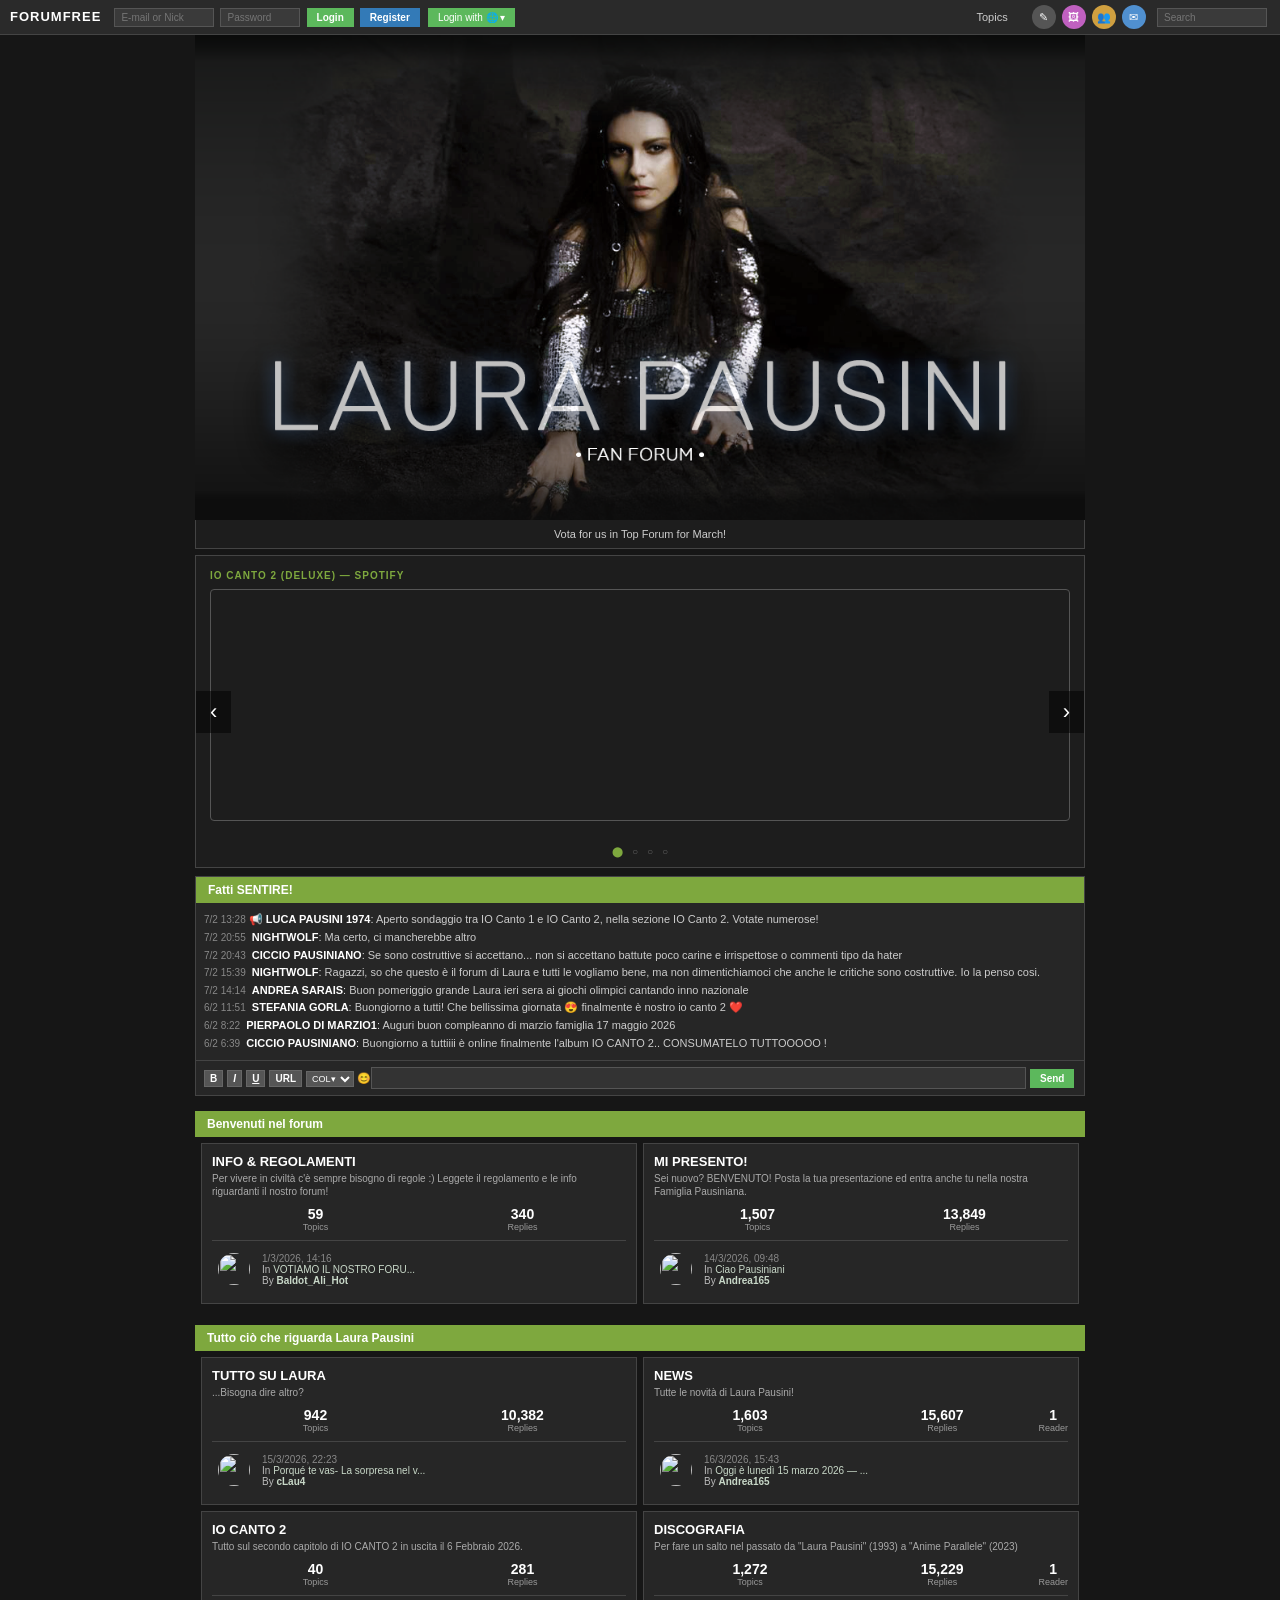
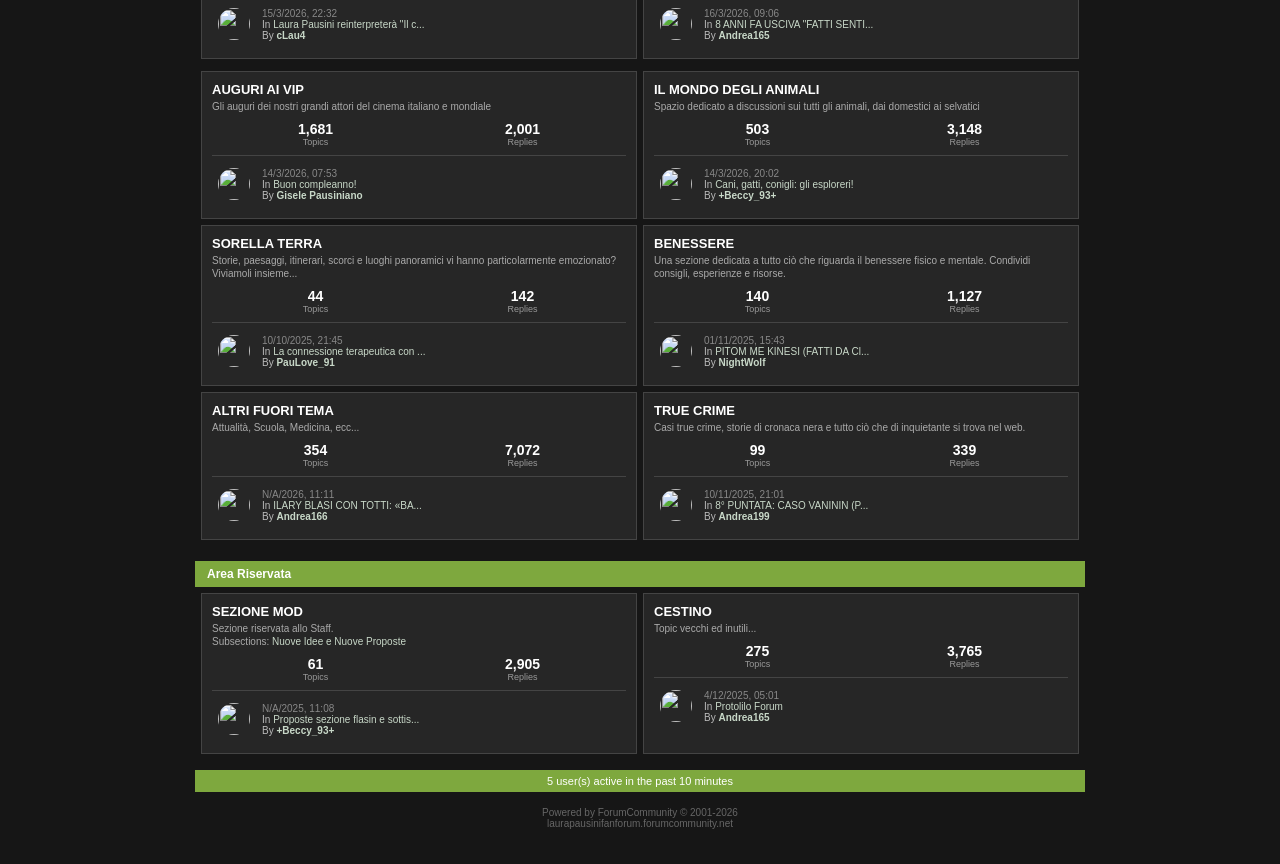
==== index.html @ 2acd0e3e "Laura Pausini Fan Forum clone" ====
<!DOCTYPE html>
<html>
<head>
<meta charset="utf-8">
<title>Laura Pausini Fan Forum</title>
<link rel="stylesheet" type="text/css" href="style.css">
</head>
<body>
<div class="bg-overlay">

<!-- TOP NAVBAR -->
<div class="topbar">
    <table width="100%" cellpadding="0" cellspacing="0" border="0">
        <tr>
            <td valign="middle" style="white-space:nowrap;">
                <span class="brand">FORUMFREE</span>
                <input type="text" placeholder="E-mail or Nick" style="width:100px;">
                <input type="password" placeholder="Password" style="width:80px;">
                <button class="btn-login">Login</button>
                <button class="btn-register">Register</button>
                <button class="btn-loginwith">Login with 🌐 ▾</button>
            </td>
            <td valign="middle" align="right" style="white-space:nowrap;">
                <a href="#" style="color:#ccc; margin-right:10px;">Topics</a>
                <span class="topbar-icons">
                    <a href="#" title="Edit">✎</a>
                    <a href="#" title="Gallery" style="background:#c060c0;">🖼</a>
                    <a href="#" title="Users" style="background:#d0a040;">👥</a>
                    <a href="#" title="Messages" style="background:#5090d0;">✉</a>
                </span>
                <input type="text" class="search-box" placeholder="Search">
            </td>
        </tr>
    </table>
</div>

<div class="forum-container">

    <!-- BANNER -->
    <div class="banner" style="margin-top:0; position:relative; overflow:hidden; background:#111;">
        <img src="image.png" alt="Laura Pausini Fan Forum" style="width:100%; display:block;">
    </div>

    <!-- Vote bar -->
    <div style="text-align:center; padding:8px; font-size:11px; color:#aaa; background:rgba(30,30,30,0.9); border:1px solid #444; border-top:0;">
        <a href="#" style="color:#ccc;">Vota for us in Top Forum for March!</a>
    </div>

    <!-- === SLIDER === -->
    <div id="slider-wrap" style="background:rgba(30,30,30,0.95); border:1px solid #444; margin-top:6px; position:relative; overflow:hidden;">

        <!-- Arrow LEFT -->
        <div onclick="goSlide((currentSlide - 1 + totalSlides) % totalSlides)" style="position:absolute; left:0; top:50%; transform:translateY(-50%); z-index:10; cursor:pointer; background:rgba(0,0,0,0.5); color:#fff; font-size:22px; padding:10px 14px; user-select:none; line-height:1;">&#8249;</div>

        <!-- Arrow RIGHT -->
        <div onclick="goSlide((currentSlide + 1) % totalSlides)" style="position:absolute; right:0; top:50%; transform:translateY(-50%); z-index:10; cursor:pointer; background:rgba(0,0,0,0.5); color:#fff; font-size:22px; padding:10px 14px; user-select:none; line-height:1;">&#8250;</div>

        <!-- SLIDE 1: Spotify -->
        <div class="slide" id="slide-0" style="display:block; padding:14px; text-align:center;">
            <div style="font-size:10px; color:#7ea83e; font-weight:bold; text-align:left; letter-spacing:1px; margin-bottom:8px;">IO CANTO 2 (DELUXE) — SPOTIFY</div>
            <iframe style="border-radius:4px; border:1px solid #555;" src="https://open.spotify.com/embed/artist/22OluAIE5L0RMo7KwmXUjA?utm_source=generator&theme=0" width="100%" height="232" frameBorder="0" allowfullscreen allow="autoplay; clipboard-write; encrypted-media; fullscreen; picture-in-picture" loading="lazy"></iframe>
        </div>

        <!-- SLIDE 2: YouTube -->
        <div class="slide" id="slide-1" style="display:none; padding:14px; text-align:center;">
            <div style="font-size:10px; color:#7ea83e; font-weight:bold; text-align:left; letter-spacing:1px; margin-bottom:8px;">VINCITORE "THE BEST COVER DI LAURA PAUSINI 2025"</div>
            <iframe width="560" height="260" src="https://www.youtube.com/embed/gSLOPJqwkCo" frameborder="0" allowfullscreen style="max-width:100%; border:1px solid #555;"></iframe>
        </div>

        <!-- SLIDE 3: Ultime Discussioni -->
        <div class="slide" id="slide-2" style="display:none; padding:14px;">
            <div style="font-size:10px; color:#7ea83e; font-weight:bold; letter-spacing:1px; margin-bottom:8px;">Ultime discussioni aperte</div>
            <table width="100%" cellpadding="3" cellspacing="0" border="0" style="font-size:11px; color:#ccc;">
                <tr style="border-bottom:1px solid #333;">
                    <td style="padding:4px 0; border-bottom:1px solid #333;">
                        <b style="color:#888;">Oggi</b> — <a href="thread.html" style="color:#ddd;">Oggi non è solo una data ma il compleanno del celebre brano di Achille-Laura "El Marco", perché si chiama così?</a><br>
                        <span style="font-size:10px; color:#666;">by <a href="#" style="color:#777;">cLau4</a></span>
                    </td>
                </tr>
                <tr>
                    <td style="padding:4px 0; border-bottom:1px solid #333;">
                        <b style="color:#888;">Oggi</b> — <a href="#" style="color:#ddd;">Laura Pausini è certificata disco d'oro in Spagna. È il primo brano dal "23° Festival di Sanremo" a ottenere le certificazioni.</a><br>
                        <span style="font-size:10px; color:#666;">by <a href="#" style="color:#777;">CICCIO PAUSINIANO</a></span>
                    </td>
                </tr>
                <tr>
                    <td style="padding:4px 0; border-bottom:1px solid #333;">
                        <b style="color:#888;">15 MARZO 2026</b> — <a href="#" style="color:#ddd;">Un discorso speciale per noi fan</a><br>
                        <span style="font-size:10px; color:#666;">by <a href="#" style="color:#777;">Andrea165</a></span>
                    </td>
                </tr>
                <tr>
                    <td style="padding:4px 0; border-bottom:1px solid #333;">
                        <a href="#" style="color:#ddd;">COVER CON TESTO: «GRAZIE AI TITOLI DI CODA»</a><br>
                        <span style="font-size:10px; color:#666;">by <a href="#" style="color:#777;">Andreias2</a></span>
                    </td>
                </tr>
                <tr>
                    <td style="padding:4px 0; border-bottom:1px solid #333;">
                        <a href="#" style="color:#ddd;">Finalmente: Bingo apriva pascolò il finale e diceva domani daglieli "Il chiamo fuori tema"</a><br>
                        <span style="font-size:10px; color:#666;">by <a href="#" style="color:#777;">Andrea166</a></span>
                    </td>
                </tr>
                <tr>
                    <td style="padding:4px 0; border-bottom:1px solid #333;">
                        <a href="forum.html" style="color:#ddd;">8 ANNI IN GIUNA "FATTI SENTIRE"</a><br>
                        <span style="font-size:10px; color:#666;">by <a href="#" style="color:#777;">Andrea166</a></span>
                    </td>
                </tr>
                <tr>
                    <td style="padding:4px 0; border-bottom:1px solid #333;">
                        <a href="#" style="color:#ddd;">NADAL: J. DE MARTINO PRESENTA IL CAST: OPORTUNO GEJLIER E TONY PIERIC, SONO MANTENINI</a><br>
                        <span style="font-size:10px; color:#666;">by <a href="#" style="color:#777;">Andrea166</a></span>
                    </td>
                </tr>
                <tr>
                    <td style="padding:4px 0;">
                        <a href="#" style="color:#ddd;">Laura Pausini reinterpretat "Si vola lo one sbaron" di Milne nel suo prossimo album di cover</a><br>
                        <span style="font-size:10px; color:#666;">by <a href="#" style="color:#777;">cLau4</a></span>
                    </td>
                </tr>
            </table>
        </div>

        <!-- SLIDE 4: Guida Forum -->
        <div class="slide" id="slide-3" style="display:none; padding:14px; text-align:center;">
            <div style="font-size:10px; color:#7ea83e; font-weight:bold; text-align:left; letter-spacing:1px; margin-bottom:8px;">Hai difficoltà a usare il forum?</div>
            <a href="#" style="display:block; text-decoration:none;">
                <div style="background:rgba(20,20,20,0.85); border:1px solid #555; padding:40px 20px; position:relative; overflow:hidden;">
                    <div style="font-size:28px; font-weight:300; letter-spacing:6px; color:#ffffff; text-shadow:2px 2px 10px rgba(0,0,0,0.9); font-family:Georgia,serif; text-transform:uppercase;">NON SAI USARE IL FORUM?</div>
                    <div style="font-size:13px; color:#ccc; margin-top:12px; letter-spacing:3px;">CLICCA QUI PER VEDERE LA GUIDA</div>
                </div>
            </a>
        </div>

        <!-- Dots navigation -->
        <div id="slider-dots" style="text-align:center; padding:8px 0 10px;">
            <span class="dot active-dot" onclick="goSlide(0)">⬤</span>
            <span class="dot" onclick="goSlide(1)">○</span>
            <span class="dot" onclick="goSlide(2)">○</span>
            <span class="dot" onclick="goSlide(3)">○</span>
        </div>
    </div>

    <style>
    .dot { cursor:pointer; font-size:10px; color:#666; margin:0 3px; }
    .active-dot { color:#7ea83e !important; }
    </style>
    <script>
    var currentSlide = 0;
    var totalSlides = 4;
    var autoTimer;

    function goSlide(n) {
        document.getElementById('slide-' + currentSlide).style.display = 'none';
        var dots = document.querySelectorAll('.dot');
        dots[currentSlide].className = 'dot';
        dots[currentSlide].innerHTML = '○';
        currentSlide = n;
        document.getElementById('slide-' + currentSlide).style.display = 'block';
        dots[currentSlide].className = 'dot active-dot';
        dots[currentSlide].innerHTML = '⬤';
        clearInterval(autoTimer);
        startAuto();
    }

    function startAuto() {
        autoTimer = setInterval(function() {
            goSlide((currentSlide + 1) % totalSlides);
        }, 6000);
    }

    startAuto();
    </script>

    <!-- === SHOUTBOX === -->
    <div class="shoutbox" style="margin-top:8px;">
        <div class="shoutbox-header">Fatti SENTIRE!</div>
        <div class="shoutbox-messages">
            <div><span class="sb-time">7/2 13:28</span> 📢 <span class="sb-user">LUCA PAUSINI 1974</span>: <span class="sb-msg">Aperto sondaggio tra IO Canto 1 e IO Canto 2, nella sezione IO Canto 2. Votate numerose!</span></div>
            <div><span class="sb-time">7/2 20:55</span> <img src="https://upload.wikimedia.org/wikipedia/commons/thumb/d/d8/Person_icon_BLACK-01.svg/16px-Person_icon_BLACK-01.svg.png" width="14" alt=""> <span class="sb-user">NIGHTWOLF</span>: <span class="sb-msg">Ma certo, ci mancherebbe altro</span></div>
            <div><span class="sb-time">7/2 20:43</span> <img src="https://upload.wikimedia.org/wikipedia/commons/thumb/d/d8/Person_icon_BLACK-01.svg/16px-Person_icon_BLACK-01.svg.png" width="14" alt=""> <span class="sb-user">CICCIO PAUSINIANO</span>: <span class="sb-msg">Se sono costruttive si accettano... non si accettano battute poco carine e irrispettose o commenti tipo da hater</span></div>
            <div><span class="sb-time">7/2 15:39</span> <img src="https://upload.wikimedia.org/wikipedia/commons/thumb/d/d8/Person_icon_BLACK-01.svg/16px-Person_icon_BLACK-01.svg.png" width="14" alt=""> <span class="sb-user">NIGHTWOLF</span>: <span class="sb-msg">Ragazzi, so che questo &egrave; il forum di Laura e tutti le vogliamo bene, ma non dimentichiamoci che anche le critiche sono costruttive. Io la penso cosi.</span></div>
            <div><span class="sb-time">7/2 14:14</span> <img src="https://upload.wikimedia.org/wikipedia/commons/thumb/d/d8/Person_icon_BLACK-01.svg/16px-Person_icon_BLACK-01.svg.png" width="14" alt=""> <span class="sb-user">ANDREA SARAIS</span>: <span class="sb-msg">Buon pomeriggio grande Laura ieri sera ai giochi olimpici cantando inno nazionale</span></div>
            <div><span class="sb-time">6/2 11:51</span> <img src="https://upload.wikimedia.org/wikipedia/commons/thumb/d/d8/Person_icon_BLACK-01.svg/16px-Person_icon_BLACK-01.svg.png" width="14" alt=""> <span class="sb-user">STEFANIA GORLA</span>: <span class="sb-msg">Buongiorno a tutti! Che bellissima giornata 😍 finalmente &egrave; nostro io canto 2 ❤️</span></div>
            <div><span class="sb-time">6/2 8:22</span> <img src="https://upload.wikimedia.org/wikipedia/commons/thumb/d/d8/Person_icon_BLACK-01.svg/16px-Person_icon_BLACK-01.svg.png" width="14" alt=""> <span class="sb-user">PIERPAOLO DI MARZIO1</span>: <span class="sb-msg">Auguri buon compleanno di marzio famiglia 17 maggio 2026</span></div>
            <div><span class="sb-time">6/2 6:39</span> <img src="https://upload.wikimedia.org/wikipedia/commons/thumb/d/d8/Person_icon_BLACK-01.svg/16px-Person_icon_BLACK-01.svg.png" width="14" alt=""> <span class="sb-user">CICCIO PAUSINIANO</span>: <span class="sb-msg">Buongiorno a tuttiiii &egrave; online finalmente l'album IO CANTO 2.. CONSUMATELO TUTTOOOOO !</span></div>
        </div>
        <div class="shoutbox-input">
            <div class="sb-tools">
                <button>B</button>
                <button><i>I</i></button>
                <button><u>U</u></button>
                <button>URL</button>
                <select style="font-size:9px; background:#555; color:#fff; border:1px solid #666; padding:1px;">
                    <option>COL▾</option>
                </select>
                <span style="cursor:pointer;">😊</span>
            </div>
            <input type="text" style="width:100%;">
            <div class="sb-send">
                <button>Send</button>
            </div>
        </div>
    </div>

    <!-- === CATEGORY: Benvenuti nel forum === -->
    <div class="category-bar">Benvenuti nel forum</div>
    <table class="forum-grid" cellpadding="0" cellspacing="6" border="0">
        <tr class="forum-row">
            <!-- INFO & REGOLAMENTI -->
            <td class="forum-box">
                <div class="forum-box-title"><a href="forum.html">INFO & REGOLAMENTI</a></div>
                <div class="forum-box-desc">Per vivere in civilt&agrave; c'&egrave; sempre bisogno di regole :) Leggete il regolamento e le info riguardanti il nostro forum!</div>
                <table class="forum-stats" cellpadding="0" cellspacing="0" border="0">
                    <tr>
                        <td class="forum-stat"><div class="stat-num">59</div><div class="stat-label">Topics</div></td>
                        <td class="forum-stat"><div class="stat-num">340</div><div class="stat-label">Replies</div></td>
                    </tr>
                </table>
                <div class="forum-lastpost">
                    <div class="forum-lastpost-inner">
                        <div class="forum-lastpost-avatar"><img src="https://upload.wikimedia.org/wikipedia/commons/thumb/d/d8/Person_icon_BLACK-01.svg/32px-Person_icon_BLACK-01.svg.png" alt=""></div>
                        <div class="forum-lastpost-info">
                            <span class="forum-lastpost-date">1/3/2026, 14:16</span><br>
                            In <a href="#">VOTIAMO IL NOSTRO FORU...</a><br>
                            By <b><a href="#">Baldot_Ali_Hot</a></b>
                        </div>
                    </div>
                </div>
            </td>
            <!-- MI PRESENTO! -->
            <td class="forum-box">
                <div class="forum-box-title"><a href="#">MI PRESENTO!</a></div>
                <div class="forum-box-desc">Sei nuovo? BENVENUTO! Posta la tua presentazione ed entra anche tu nella nostra Famiglia Pausiniana.</div>
                <table class="forum-stats" cellpadding="0" cellspacing="0" border="0">
                    <tr>
                        <td class="forum-stat"><div class="stat-num">1,507</div><div class="stat-label">Topics</div></td>
                        <td class="forum-stat"><div class="stat-num">13,849</div><div class="stat-label">Replies</div></td>
                    </tr>
                </table>
                <div class="forum-lastpost">
                    <div class="forum-lastpost-inner">
                        <div class="forum-lastpost-avatar"><img src="https://upload.wikimedia.org/wikipedia/commons/thumb/d/d8/Person_icon_BLACK-01.svg/32px-Person_icon_BLACK-01.svg.png" alt=""></div>
                        <div class="forum-lastpost-info">
                            <span class="forum-lastpost-date">14/3/2026, 09:48</span><br>
                            In <a href="#">Ciao Pausiniani</a><br>
                            By <b><a href="#">Andrea165</a></b>
                        </div>
                    </div>
                </div>
            </td>
        </tr>
    </table>

    <!-- === CATEGORY: Tutto ciò che riguarda Laura Pausini === -->
    <div class="category-bar">Tutto ci&ograve; che riguarda Laura Pausini</div>
    <table class="forum-grid" cellpadding="0" cellspacing="6" border="0">
        <tr class="forum-row">
            <!-- TUTTO SU LAURA -->
            <td class="forum-box">
                <div class="forum-box-title"><a href="forum.html">TUTTO SU LAURA</a></div>
                <div class="forum-box-desc">...Bisogna dire altro?</div>
                <table class="forum-stats" cellpadding="0" cellspacing="0" border="0">
                    <tr>
                        <td class="forum-stat"><div class="stat-num">942</div><div class="stat-label">Topics</div></td>
                        <td class="forum-stat"><div class="stat-num">10,382</div><div class="stat-label">Replies</div></td>
                    </tr>
                </table>
                <div class="forum-lastpost">
                    <div class="forum-lastpost-inner">
                        <div class="forum-lastpost-avatar"><img src="https://upload.wikimedia.org/wikipedia/commons/thumb/d/d8/Person_icon_BLACK-01.svg/32px-Person_icon_BLACK-01.svg.png" alt=""></div>
                        <div class="forum-lastpost-info">
                            <span class="forum-lastpost-date">15/3/2026, 22:23</span><br>
                            In <a href="#">Porqu&eacute; te vas- La sorpresa nel v...</a><br>
                            By <b><a href="#">cLau4</a></b>
                        </div>
                    </div>
                </div>
            </td>
            <!-- NEWS -->
            <td class="forum-box">
                <div class="forum-box-title"><a href="forum.html">NEWS</a></div>
                <div class="forum-box-desc">Tutte le novit&agrave; di Laura Pausini!</div>
                <table class="forum-stats" cellpadding="0" cellspacing="0" border="0">
                    <tr>
                        <td class="forum-stat"><div class="stat-num">1,603</div><div class="stat-label">Topics</div></td>
                        <td class="forum-stat"><div class="stat-num">15,607</div><div class="stat-label">Replies</div></td>
                        <td class="forum-stat"><div class="stat-num">1</div><div class="stat-label">Reader</div></td>
                    </tr>
                </table>
                <div class="forum-lastpost">
                    <div class="forum-lastpost-inner">
                        <div class="forum-lastpost-avatar"><img src="https://upload.wikimedia.org/wikipedia/commons/thumb/d/d8/Person_icon_BLACK-01.svg/32px-Person_icon_BLACK-01.svg.png" alt=""></div>
                        <div class="forum-lastpost-info">
                            <span class="forum-lastpost-date">16/3/2026, 15:43</span><br>
                            In <a href="thread.html">Oggi &egrave; luned&igrave; 15 marzo 2026 — ...</a><br>
                            By <b><a href="#">Andrea165</a></b>
                        </div>
                    </div>
                </div>
            </td>
        </tr>
        <tr class="forum-row">
            <!-- IO CANTO 2 -->
            <td class="forum-box">
                <div class="forum-box-title"><a href="#">IO CANTO 2</a></div>
                <div class="forum-box-desc">Tutto sul secondo capitolo di IO CANTO 2 in uscita il 6 Febbraio 2026.</div>
                <table class="forum-stats" cellpadding="0" cellspacing="0" border="0">
                    <tr>
                        <td class="forum-stat"><div class="stat-num">40</div><div class="stat-label">Topics</div></td>
                        <td class="forum-stat"><div class="stat-num">281</div><div class="stat-label">Replies</div></td>
                    </tr>
                </table>
                <div class="forum-lastpost">
                    <div class="forum-lastpost-inner">
                        <div class="forum-lastpost-avatar"><img src="https://upload.wikimedia.org/wikipedia/commons/thumb/d/d8/Person_icon_BLACK-01.svg/32px-Person_icon_BLACK-01.svg.png" alt=""></div>
                        <div class="forum-lastpost-info">
                            <span class="forum-lastpost-date">15/3/2026, 22:32</span><br>
                            In <a href="#">Laura Pausini reinterpreter&agrave; "Il c...</a><br>
                            By <b><a href="#">cLau4</a></b>
                        </div>
                    </div>
                </div>
            </td>
            <!-- DISCOGRAFIA -->
            <td class="forum-box">
                <div class="forum-box-title"><a href="#">DISCOGRAFIA</a></div>
                <div class="forum-box-desc">Per fare un salto nel passato da "Laura Pausini" (1993) a "Anime Parallele" (2023)</div>
                <table class="forum-stats" cellpadding="0" cellspacing="0" border="0">
                    <tr>
                        <td class="forum-stat"><div class="stat-num">1,272</div><div class="stat-label">Topics</div></td>
                        <td class="forum-stat"><div class="stat-num">15,229</div><div class="stat-label">Replies</div></td>
                        <td class="forum-stat"><div class="stat-num">1</div><div class="stat-label">Reader</div></td>
                    </tr>
                </table>
                <div class="forum-lastpost">
                    <div class="forum-lastpost-inner">
                        <div class="forum-lastpost-avatar"><img src="https://upload.wikimedia.org/wikipedia/commons/thumb/d/d8/Person_icon_BLACK-01.svg/32px-Person_icon_BLACK-01.svg.png" alt=""></div>
                        <div class="forum-lastpost-info">
                            <span class="forum-lastpost-date">16/3/2026, 09:06</span><br>
                            In <a href="#">8 ANNI FA USCIVA "FATTI SENTI...</a><br>
                            By <b><a href="#">Andrea165</a></b>
                        </div>
                    </div>
                </div>
            </td>
        </tr>
    </table>

    <!-- === CATEGORY: More forums === -->
    <table class="forum-grid" cellpadding="0" cellspacing="6" border="0">
        <tr class="forum-row">
            <!-- AUGURI AI VIP -->
            <td class="forum-box">
                <div class="forum-box-title"><a href="#">AUGURI AI VIP</a></div>
                <div class="forum-box-desc">Gli auguri dei nostri grandi attori del cinema italiano e mondiale</div>
                <table class="forum-stats" cellpadding="0" cellspacing="0" border="0">
                    <tr>
                        <td class="forum-stat"><div class="stat-num">1,681</div><div class="stat-label">Topics</div></td>
                        <td class="forum-stat"><div class="stat-num">2,001</div><div class="stat-label">Replies</div></td>
                    </tr>
                </table>
                <div class="forum-lastpost">
                    <div class="forum-lastpost-inner">
                        <div class="forum-lastpost-avatar"><img src="https://upload.wikimedia.org/wikipedia/commons/thumb/d/d8/Person_icon_BLACK-01.svg/32px-Person_icon_BLACK-01.svg.png" alt=""></div>
                        <div class="forum-lastpost-info">
                            <span class="forum-lastpost-date">14/3/2026, 07:53</span><br>
                            In <a href="#">Buon compleanno!</a><br>
                            By <b><a href="#">Gisele Pausiniano</a></b>
                        </div>
                    </div>
                </div>
            </td>
            <!-- IL MONDO DEGLI ANIMALI -->
            <td class="forum-box">
                <div class="forum-box-title"><a href="#">IL MONDO DEGLI ANIMALI</a></div>
                <div class="forum-box-desc">Spazio dedicato a discussioni sui tutti gli animali, dai domestici ai selvatici</div>
                <table class="forum-stats" cellpadding="0" cellspacing="0" border="0">
                    <tr>
                        <td class="forum-stat"><div class="stat-num">503</div><div class="stat-label">Topics</div></td>
                        <td class="forum-stat"><div class="stat-num">3,148</div><div class="stat-label">Replies</div></td>
                    </tr>
                </table>
                <div class="forum-lastpost">
                    <div class="forum-lastpost-inner">
                        <div class="forum-lastpost-avatar"><img src="https://upload.wikimedia.org/wikipedia/commons/thumb/d/d8/Person_icon_BLACK-01.svg/32px-Person_icon_BLACK-01.svg.png" alt=""></div>
                        <div class="forum-lastpost-info">
                            <span class="forum-lastpost-date">14/3/2026, 20:02</span><br>
                            In <a href="#">Cani, gatti, conigli: gli esploreri!</a><br>
                            By <b><a href="#">+Beccy_93+</a></b>
                        </div>
                    </div>
                </div>
            </td>
        </tr>
        <tr class="forum-row">
            <!-- SORELLA TERRA -->
            <td class="forum-box">
                <div class="forum-box-title"><a href="#">SORELLA TERRA</a></div>
                <div class="forum-box-desc">Storie, paesaggi, itinerari, scorci e luoghi panoramici vi hanno particolarmente emozionato? Viviamoli insieme...</div>
                <table class="forum-stats" cellpadding="0" cellspacing="0" border="0">
                    <tr>
                        <td class="forum-stat"><div class="stat-num">44</div><div class="stat-label">Topics</div></td>
                        <td class="forum-stat"><div class="stat-num">142</div><div class="stat-label">Replies</div></td>
                    </tr>
                </table>
                <div class="forum-lastpost">
                    <div class="forum-lastpost-inner">
                        <div class="forum-lastpost-avatar"><img src="https://upload.wikimedia.org/wikipedia/commons/thumb/d/d8/Person_icon_BLACK-01.svg/32px-Person_icon_BLACK-01.svg.png" alt=""></div>
                        <div class="forum-lastpost-info">
                            <span class="forum-lastpost-date">10/10/2025, 21:45</span><br>
                            In <a href="#">La connessione terapeutica con ...</a><br>
                            By <b><a href="#">PauLove_91</a></b>
                        </div>
                    </div>
                </div>
            </td>
            <!-- BENESSERE -->
            <td class="forum-box">
                <div class="forum-box-title"><a href="#">BENESSERE</a></div>
                <div class="forum-box-desc">Una sezione dedicata a tutto ci&ograve; che riguarda il benessere fisico e mentale. Condividi consigli, esperienze e risorse.</div>
                <table class="forum-stats" cellpadding="0" cellspacing="0" border="0">
                    <tr>
                        <td class="forum-stat"><div class="stat-num">140</div><div class="stat-label">Topics</div></td>
                        <td class="forum-stat"><div class="stat-num">1,127</div><div class="stat-label">Replies</div></td>
                    </tr>
                </table>
                <div class="forum-lastpost">
                    <div class="forum-lastpost-inner">
                        <div class="forum-lastpost-avatar"><img src="https://upload.wikimedia.org/wikipedia/commons/thumb/d/d8/Person_icon_BLACK-01.svg/32px-Person_icon_BLACK-01.svg.png" alt=""></div>
                        <div class="forum-lastpost-info">
                            <span class="forum-lastpost-date">01/11/2025, 15:43</span><br>
                            In <a href="#">PITOM ME KINESI (FATTI DA Cl...</a><br>
                            By <b><a href="#">NightWolf</a></b>
                        </div>
                    </div>
                </div>
            </td>
        </tr>
        <tr class="forum-row">
            <!-- ALTRI FUORI TEMA -->
            <td class="forum-box">
                <div class="forum-box-title"><a href="#">ALTRI FUORI TEMA</a></div>
                <div class="forum-box-desc">Attualit&agrave;, Scuola, Medicina, ecc...</div>
                <table class="forum-stats" cellpadding="0" cellspacing="0" border="0">
                    <tr>
                        <td class="forum-stat"><div class="stat-num">354</div><div class="stat-label">Topics</div></td>
                        <td class="forum-stat"><div class="stat-num">7,072</div><div class="stat-label">Replies</div></td>
                    </tr>
                </table>
                <div class="forum-lastpost">
                    <div class="forum-lastpost-inner">
                        <div class="forum-lastpost-avatar"><img src="https://upload.wikimedia.org/wikipedia/commons/thumb/d/d8/Person_icon_BLACK-01.svg/32px-Person_icon_BLACK-01.svg.png" alt=""></div>
                        <div class="forum-lastpost-info">
                            <span class="forum-lastpost-date">N/A/2026, 11:11</span><br>
                            In <a href="#">ILARY BLASI CON TOTTI: «BA...</a><br>
                            By <b><a href="#">Andrea166</a></b>
                        </div>
                    </div>
                </div>
            </td>
            <!-- TRUE CRIME -->
            <td class="forum-box">
                <div class="forum-box-title"><a href="#">TRUE CRIME</a></div>
                <div class="forum-box-desc">Casi true crime, storie di cronaca nera e tutto ci&ograve; che di inquietante si trova nel web.</div>
                <table class="forum-stats" cellpadding="0" cellspacing="0" border="0">
                    <tr>
                        <td class="forum-stat"><div class="stat-num">99</div><div class="stat-label">Topics</div></td>
                        <td class="forum-stat"><div class="stat-num">339</div><div class="stat-label">Replies</div></td>
                    </tr>
                </table>
                <div class="forum-lastpost">
                    <div class="forum-lastpost-inner">
                        <div class="forum-lastpost-avatar"><img src="https://upload.wikimedia.org/wikipedia/commons/thumb/d/d8/Person_icon_BLACK-01.svg/32px-Person_icon_BLACK-01.svg.png" alt=""></div>
                        <div class="forum-lastpost-info">
                            <span class="forum-lastpost-date">10/11/2025, 21:01</span><br>
                            In <a href="#">8° PUNTATA: CASO VANININ (P...</a><br>
                            By <b><a href="#">Andrea199</a></b>
                        </div>
                    </div>
                </div>
            </td>
        </tr>
    </table>

    <!-- === CATEGORY: Area Riservata === -->
    <div class="category-bar">Area Riservata</div>
    <table class="forum-grid" cellpadding="0" cellspacing="6" border="0">
        <tr class="forum-row">
            <!-- SEZIONE MOD -->
            <td class="forum-box">
                <div class="forum-box-title"><a href="#">SEZIONE MOD</a></div>
                <div class="forum-box-desc">Sezione riservata allo Staff.<br>Subsections: <a href="#">Nuove Idee e Nuove Proposte</a></div>
                <table class="forum-stats" cellpadding="0" cellspacing="0" border="0">
                    <tr>
                        <td class="forum-stat"><div class="stat-num">61</div><div class="stat-label">Topics</div></td>
                        <td class="forum-stat"><div class="stat-num">2,905</div><div class="stat-label">Replies</div></td>
                    </tr>
                </table>
                <div class="forum-lastpost">
                    <div class="forum-lastpost-inner">
                        <div class="forum-lastpost-avatar"><img src="https://upload.wikimedia.org/wikipedia/commons/thumb/d/d8/Person_icon_BLACK-01.svg/32px-Person_icon_BLACK-01.svg.png" alt=""></div>
                        <div class="forum-lastpost-info">
                            <span class="forum-lastpost-date">N/A/2025, 11:08</span><br>
                            In <a href="#">Proposte sezione flasin e sottis...</a><br>
                            By <b><a href="#">+Beccy_93+</a></b>
                        </div>
                    </div>
                </div>
            </td>
            <!-- CESTINO -->
            <td class="forum-box">
                <div class="forum-box-title"><a href="#">CESTINO</a></div>
                <div class="forum-box-desc">Topic vecchi ed inutili...</div>
                <table class="forum-stats" cellpadding="0" cellspacing="0" border="0">
                    <tr>
                        <td class="forum-stat"><div class="stat-num">275</div><div class="stat-label">Topics</div></td>
                        <td class="forum-stat"><div class="stat-num">3,765</div><div class="stat-label">Replies</div></td>
                    </tr>
                </table>
                <div class="forum-lastpost">
                    <div class="forum-lastpost-inner">
                        <div class="forum-lastpost-avatar"><img src="https://upload.wikimedia.org/wikipedia/commons/thumb/d/d8/Person_icon_BLACK-01.svg/32px-Person_icon_BLACK-01.svg.png" alt=""></div>
                        <div class="forum-lastpost-info">
                            <span class="forum-lastpost-date">4/12/2025, 05:01</span><br>
                            In <a href="#">Protolilo Forum</a><br>
                            By <b><a href="#">Andrea165</a></b>
                        </div>
                    </div>
                </div>
            </td>
        </tr>
    </table>

    <!-- Online users bar -->
    <div class="online-bar">5 user(s) active in the past 10 minutes</div>

    <!-- Footer -->
    <div class="footer">
        Powered by ForumCommunity &copy; 2001-2026<br>
        laurapausinifanforum.forumcommunity.net
    </div>

</div>
</div>

</body>
</html>
---- style.css ----
/* === FORUM COMMUNITY DARK THEME - Laura Pausini Fan Forum === */

* {
    margin: 0;
    padding: 0;
    box-sizing: border-box;
}

body {
    background-color: #1a1a1a;
    background-image: url('bg-laura.jpg');
    background-repeat: no-repeat;
    background-position: center top;
    background-size: cover;
    background-attachment: fixed;
    color: #e0e0e0;
    font-family: Verdana, Tahoma, Arial, sans-serif;
    font-size: 11px;
    margin: 0;
    padding: 0;
}

a {
    color: #c8d8c8;
    text-decoration: none;
}
a:hover {
    text-decoration: underline;
    color: #ffffff;
}

/* === TOP NAVBAR === */
.topbar {
    background-color: #2a2a2a;
    border-bottom: 1px solid #444;
    padding: 5px 10px;
    display: table;
    width: 100%;
    font-size: 11px;
}
.topbar-inner {
    display: table-row;
}
.topbar-left {
    display: table-cell;
    vertical-align: middle;
    white-space: nowrap;
}
.topbar-right {
    display: table-cell;
    vertical-align: middle;
    text-align: right;
    white-space: nowrap;
}
.topbar .brand {
    font-weight: bold;
    font-size: 13px;
    color: #ffffff;
    margin-right: 10px;
    letter-spacing: 1px;
}
.topbar input[type="text"],
.topbar input[type="password"] {
    background: #3a3a3a;
    border: 1px solid #555;
    color: #ccc;
    padding: 3px 6px;
    font-size: 10px;
    font-family: Verdana, sans-serif;
    width: 110px;
    margin-right: 3px;
}
.btn-login {
    background-color: #5cb85c;
    color: #fff;
    border: none;
    padding: 4px 10px;
    font-size: 10px;
    font-weight: bold;
    cursor: pointer;
    font-family: Verdana, sans-serif;
}
.btn-register {
    background-color: #337ab7;
    color: #fff;
    border: none;
    padding: 4px 10px;
    font-size: 10px;
    font-weight: bold;
    cursor: pointer;
    font-family: Verdana, sans-serif;
    margin-left: 3px;
}
.btn-loginwith {
    background-color: #5cb85c;
    color: #fff;
    border: none;
    padding: 4px 10px;
    font-size: 10px;
    cursor: pointer;
    font-family: Verdana, sans-serif;
    margin-left: 5px;
}
.topbar-icons {
    display: inline;
    margin-left: 8px;
}
.topbar-icons a {
    display: inline-block;
    width: 24px;
    height: 24px;
    background: #555;
    border-radius: 50%;
    text-align: center;
    line-height: 24px;
    color: #fff;
    font-size: 11px;
    margin-left: 3px;
    text-decoration: none;
}
.topbar-icons a:hover {
    background: #777;
    text-decoration: none;
}
.topbar .search-box {
    background: #3a3a3a;
    border: 1px solid #555;
    color: #ccc;
    padding: 3px 6px;
    font-size: 10px;
    font-family: Verdana, sans-serif;
    width: 100px;
    margin-left: 8px;
}

/* === BANNER === */
.banner {
    width: 100%;
    max-width: 900px;
    margin: 0 auto;
    text-align: center;
    position: relative;
}
.banner img {
    width: 100%;
    display: block;
}
.banner-overlay {
    position: absolute;
    bottom: 20px;
    left: 0;
    right: 0;
    text-align: center;
    color: #fff;
    text-shadow: 2px 2px 8px rgba(0,0,0,0.8);
}
.banner-overlay h1 {
    font-size: 36px;
    font-weight: 300;
    letter-spacing: 6px;
    font-family: 'Georgia', serif;
    margin: 0;
}
.banner-overlay .subtitle {
    font-size: 14px;
    letter-spacing: 4px;
    margin-top: 4px;
}

/* === MAIN CONTAINER === */
.forum-container {
    max-width: 900px;
    margin: 0 auto;
    padding: 0 5px;
}

/* === CATEGORY HEADER (green bar) === */
.category-bar {
    background-color: #7ea83e;
    color: #ffffff;
    font-size: 12px;
    font-weight: bold;
    padding: 6px 12px;
    margin-top: 15px;
    margin-bottom: 0;
}

/* === FORUM GRID (2 columns) === */
.forum-grid {
    display: table;
    width: 100%;
    border-spacing: 6px;
}
.forum-row {
    display: table-row;
}
.forum-box {
    display: table-cell;
    width: 50%;
    background-color: rgba(40, 40, 40, 0.92);
    border: 1px solid #444;
    padding: 10px;
    vertical-align: top;
}
.forum-box-title {
    font-size: 13px;
    font-weight: bold;
    color: #ffffff;
    margin-bottom: 3px;
}
.forum-box-title a {
    color: #ffffff;
}
.forum-box-desc {
    font-size: 10px;
    color: #aaaaaa;
    margin-bottom: 8px;
    line-height: 1.3;
}

/* Stats row inside forum box */
.forum-stats {
    display: table;
    width: 100%;
    margin-bottom: 8px;
    text-align: center;
}
.forum-stat {
    display: table-cell;
    width: 50%;
    text-align: center;
}
.forum-stat .stat-num {
    font-size: 14px;
    font-weight: bold;
    color: #ffffff;
}
.forum-stat .stat-label {
    font-size: 9px;
    color: #999;
    text-transform: capitalize;
}

/* Last post inside forum box */
.forum-lastpost {
    border-top: 1px solid #444;
    padding-top: 6px;
    font-size: 10px;
    color: #bbb;
}
.forum-lastpost-inner {
    display: table;
    width: 100%;
}
.forum-lastpost-avatar {
    display: table-cell;
    width: 36px;
    vertical-align: top;
    padding-right: 6px;
}
.forum-lastpost-avatar img {
    width: 32px;
    height: 32px;
    border-radius: 50%;
    border: 0;
}
.forum-lastpost-info {
    display: table-cell;
    vertical-align: top;
    font-size: 10px;
    color: #bbb;
}
.forum-lastpost-info a {
    color: #c8d8c8;
}
.forum-lastpost-date {
    color: #888;
    font-size: 10px;
}

/* === SHOUTBOX === */
.shoutbox {
    background-color: rgba(40, 40, 40, 0.92);
    border: 1px solid #444;
    margin-top: 6px;
    margin-bottom: 10px;
}
.shoutbox-header {
    background-color: #7ea83e;
    color: #fff;
    font-weight: bold;
    font-size: 12px;
    padding: 6px 12px;
}
.shoutbox-messages {
    padding: 8px;
    max-height: 200px;
    overflow-y: auto;
    font-size: 11px;
    line-height: 1.6;
}
.shoutbox-messages .sb-time {
    color: #888;
    font-size: 10px;
}
.shoutbox-messages .sb-user {
    font-weight: bold;
    color: #ffffff;
}
.shoutbox-messages .sb-msg {
    color: #ccc;
}
.shoutbox-input {
    border-top: 1px solid #444;
    padding: 6px 8px;
    display: table;
    width: 100%;
}
.shoutbox-input .sb-tools {
    display: table-cell;
    vertical-align: middle;
    width: 120px;
    white-space: nowrap;
}
.shoutbox-input .sb-tools button {
    background: #555;
    border: 1px solid #666;
    color: #fff;
    padding: 2px 5px;
    font-size: 10px;
    font-weight: bold;
    cursor: pointer;
    margin-right: 1px;
    font-family: Verdana, sans-serif;
}
.shoutbox-input input[type="text"] {
    display: table-cell;
    width: 100%;
    background: #333;
    border: 1px solid #555;
    color: #ddd;
    padding: 4px 6px;
    font-size: 11px;
    font-family: Verdana, sans-serif;
}
.shoutbox-input .sb-send {
    display: table-cell;
    vertical-align: middle;
    width: 50px;
    padding-left: 4px;
}
.shoutbox-input .sb-send button {
    background: #5cb85c;
    border: none;
    color: #fff;
    padding: 4px 10px;
    font-size: 10px;
    font-weight: bold;
    cursor: pointer;
    font-family: Verdana, sans-serif;
}

/* === ONLINE USERS BAR === */
.online-bar {
    background-color: #7ea83e;
    color: #fff;
    text-align: center;
    padding: 5px;
    font-size: 11px;
    margin-top: 10px;
}

/* === FOOTER === */
.footer {
    text-align: center;
    color: #666;
    font-size: 10px;
    padding: 15px 0;
}

/* === THREAD LIST PAGE === */
.thread-table {
    width: 100%;
    border-collapse: collapse;
    background-color: rgba(40, 40, 40, 0.92);
    border: 1px solid #444;
}
.thread-table th {
    background-color: #3a3a3a;
    color: #ccc;
    font-size: 10px;
    padding: 5px 8px;
    text-align: left;
    border-bottom: 1px solid #555;
    font-weight: bold;
}
.thread-table td {
    padding: 6px 8px;
    border-bottom: 1px solid #333;
    font-size: 11px;
    color: #ccc;
    vertical-align: top;
}
.thread-table tr:hover td {
    background-color: rgba(60, 60, 60, 0.5);
}
.thread-table .thread-title a {
    color: #ddd;
    font-weight: bold;
    font-size: 11px;
}
.thread-table .thread-desc {
    font-size: 10px;
    color: #888;
}
.thread-table .pinned {
    color: #7ea83e;
    font-weight: bold;
    font-size: 10px;
}

/* === THREAD VIEW (posts) === */
.post-table {
    width: 100%;
    border-collapse: collapse;
    background-color: rgba(40, 40, 40, 0.92);
    border: 1px solid #444;
    margin-bottom: 2px;
}
.post-header {
    background-color: #3a3a3a;
    border-bottom: 1px solid #555;
}
.post-header td {
    padding: 5px 8px;
    font-size: 11px;
    color: #ccc;
}
.post-header .post-user {
    font-weight: bold;
    color: #fff;
}
.post-header .post-date {
    text-align: right;
    font-size: 10px;
    color: #999;
}
.post-body {
    display: table;
    width: 100%;
}
.post-userinfo {
    display: table-cell;
    width: 150px;
    background-color: rgba(50, 50, 50, 0.7);
    padding: 8px;
    vertical-align: top;
    border-right: 1px solid #444;
    text-align: center;
}
.post-userinfo img {
    width: 80px;
    height: 80px;
    border-radius: 50%;
    margin-bottom: 5px;
}
.post-userinfo .username {
    font-weight: bold;
    color: #fff;
    font-size: 12px;
    margin-bottom: 4px;
}
.post-userinfo .userdetails {
    font-size: 9px;
    color: #999;
    line-height: 1.5;
}
.post-content {
    display: table-cell;
    padding: 10px 12px;
    vertical-align: top;
    font-size: 12px;
    color: #ddd;
    line-height: 1.5;
}
.post-content .quote-box {
    background-color: #2a2a2a;
    border: 1px solid #555;
    padding: 8px;
    margin: 6px 0;
    font-size: 11px;
    color: #aaa;
}
.post-content .signature {
    border-top: 1px solid #444;
    margin-top: 15px;
    padding-top: 6px;
    font-size: 10px;
    color: #777;
    font-style: italic;
}
.post-actions {
    text-align: right;
    padding: 4px 8px;
    background-color: #333;
    border-top: 1px solid #444;
    font-size: 10px;
}
.post-actions a {
    color: #aaa;
    margin-left: 8px;
}

/* === NAV / BREADCRUMB === */
.breadcrumb {
    font-size: 11px;
    color: #999;
    padding: 8px 0;
}
.breadcrumb a {
    color: #aaa;
}

/* === PAGINATION === */
.pagination {
    padding: 6px 0;
    font-size: 11px;
    color: #999;
}
.pagination a {
    color: #ccc;
    padding: 2px 6px;
    background: #3a3a3a;
    border: 1px solid #555;
    margin: 0 1px;
}
.pagination a:hover {
    background: #555;
}
.pagination .current {
    background: #7ea83e;
    color: #fff;
    padding: 2px 6px;
    border: 1px solid #7ea83e;
    font-weight: bold;
}

/* === BUTTONS === */
.btn-forum {
    background-color: #5cb85c;
    color: #fff;
    border: none;
    padding: 5px 12px;
    font-size: 11px;
    font-weight: bold;
    cursor: pointer;
    font-family: Verdana, sans-serif;
}
.btn-forum:hover {
    background-color: #4cae4c;
}

/* === BACKGROUND OVERLAY === */
.bg-overlay {
    background: rgba(20, 20, 20, 0.75);
    min-height: 100vh;
    padding-bottom: 20px;
}
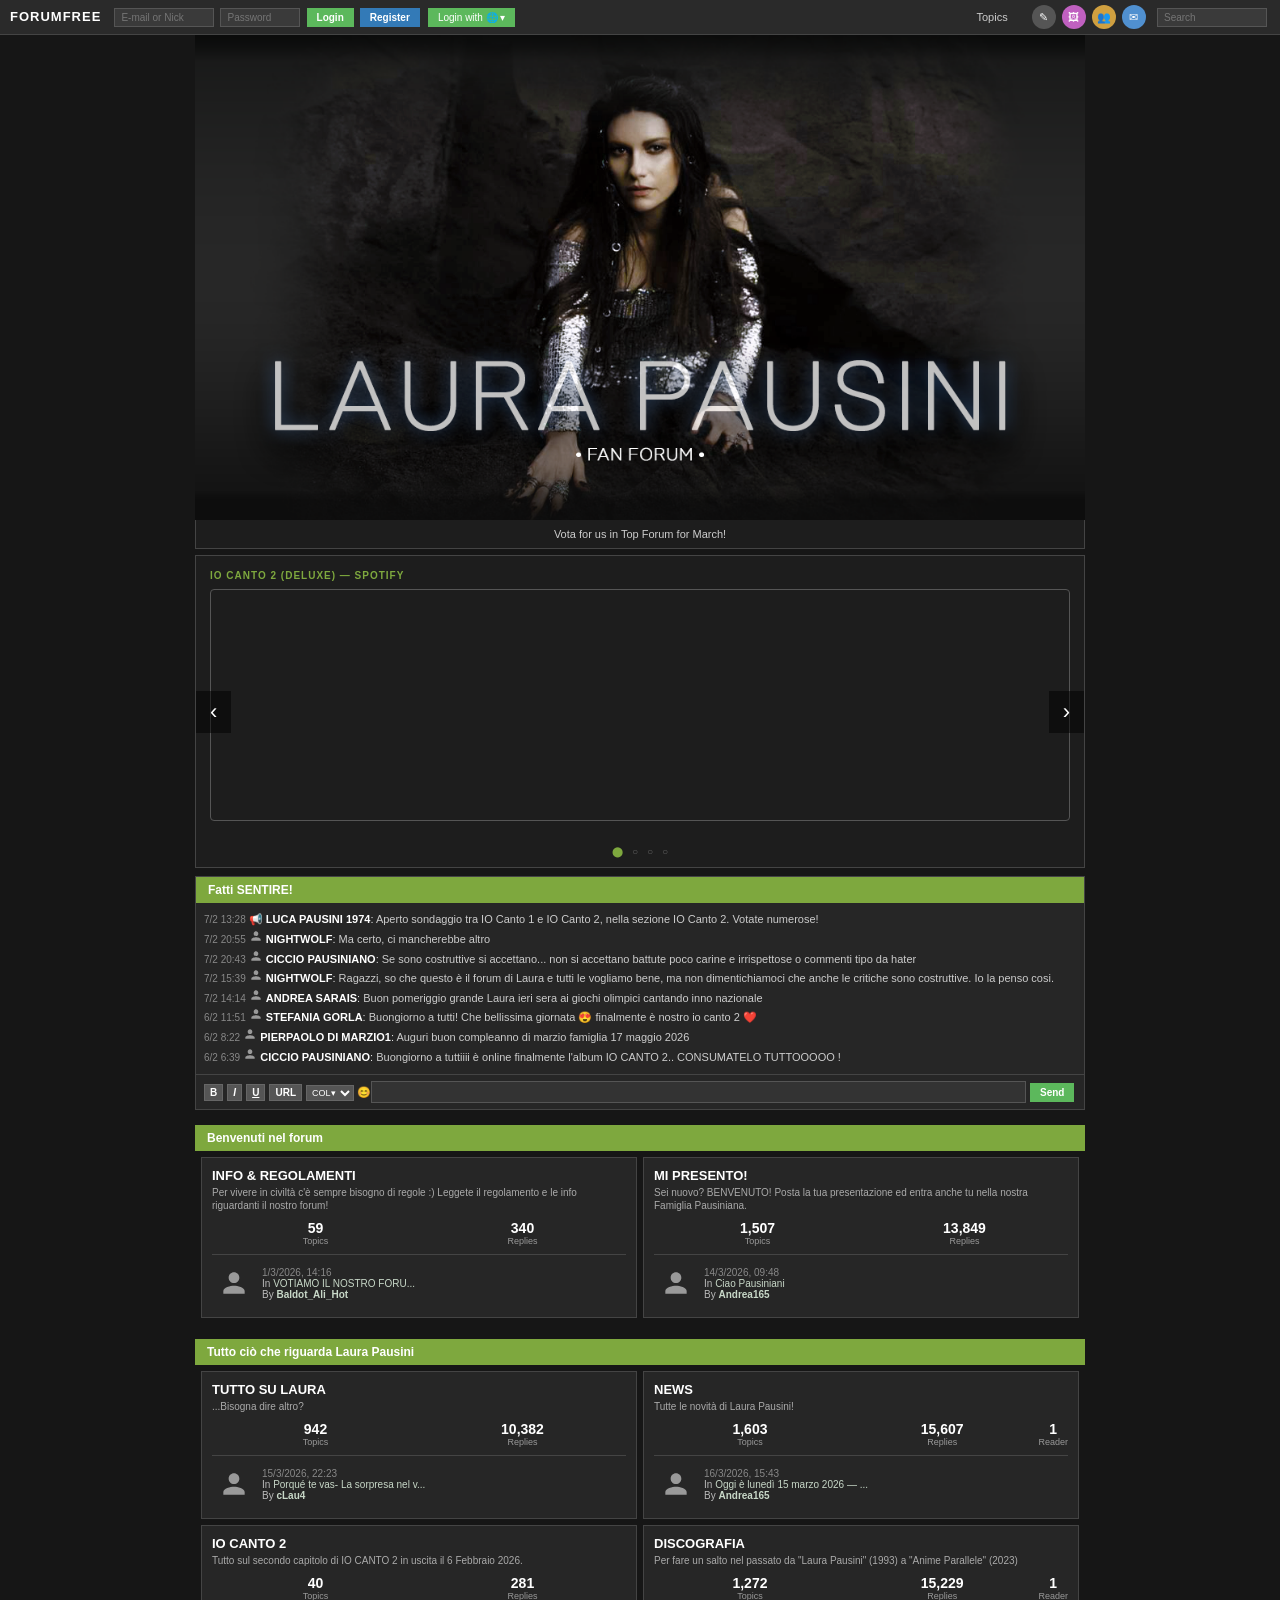
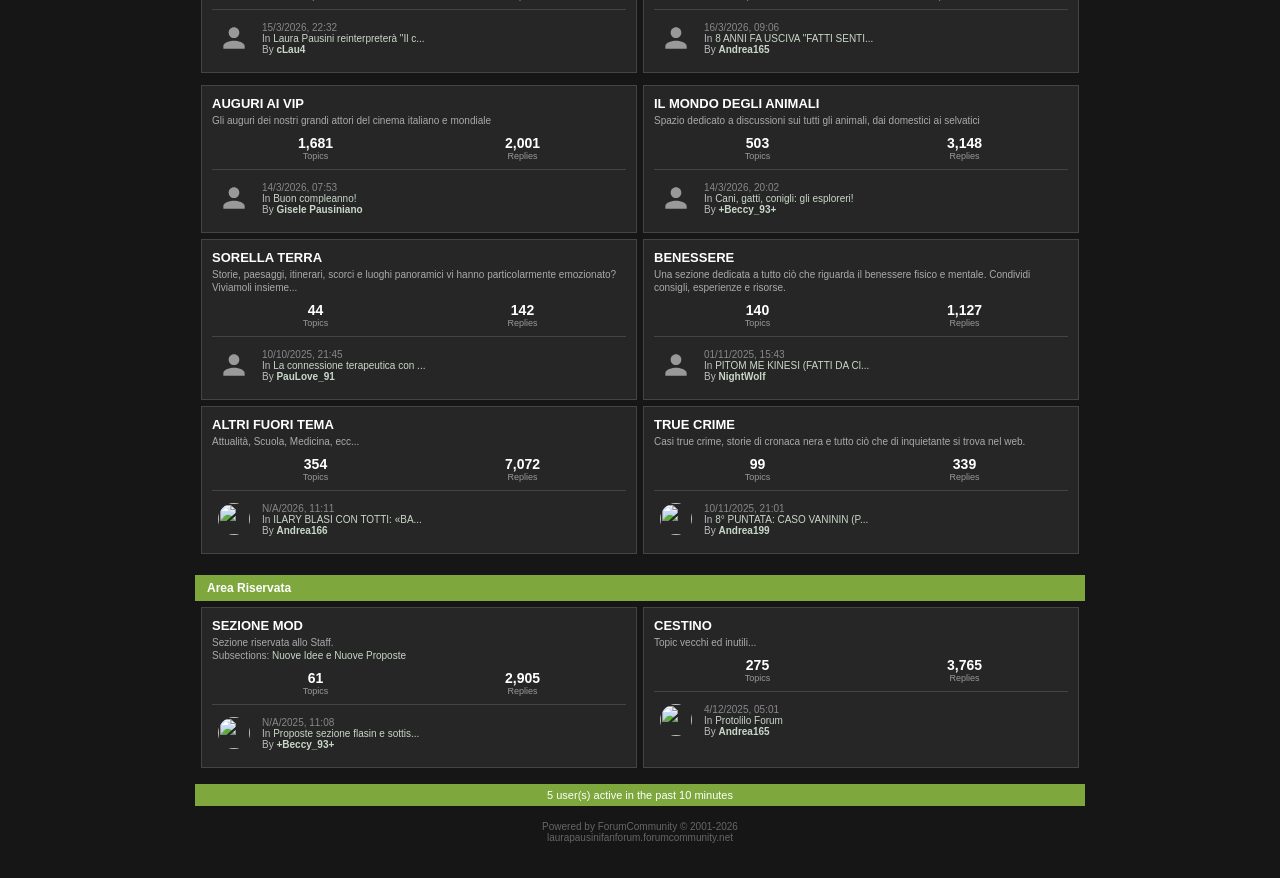
==== commit bebdb0d9: "Fix all broken avatar pictures using a safe SVG base64 icon" ====
--- a/index.html
+++ b/index.html
@@ -178,13 +178,13 @@
         <div class="shoutbox-header">Fatti SENTIRE!</div>
         <div class="shoutbox-messages">
             <div><span class="sb-time">7/2 13:28</span> 📢 <span class="sb-user">LUCA PAUSINI 1974</span>: <span class="sb-msg">Aperto sondaggio tra IO Canto 1 e IO Canto 2, nella sezione IO Canto 2. Votate numerose!</span></div>
-            <div><span class="sb-time">7/2 20:55</span> <img src="https://upload.wikimedia.org/wikipedia/commons/thumb/d/d8/Person_icon_BLACK-01.svg/16px-Person_icon_BLACK-01.svg.png" width="14" alt=""> <span class="sb-user">NIGHTWOLF</span>: <span class="sb-msg">Ma certo, ci mancherebbe altro</span></div>
-            <div><span class="sb-time">7/2 20:43</span> <img src="https://upload.wikimedia.org/wikipedia/commons/thumb/d/d8/Person_icon_BLACK-01.svg/16px-Person_icon_BLACK-01.svg.png" width="14" alt=""> <span class="sb-user">CICCIO PAUSINIANO</span>: <span class="sb-msg">Se sono costruttive si accettano... non si accettano battute poco carine e irrispettose o commenti tipo da hater</span></div>
-            <div><span class="sb-time">7/2 15:39</span> <img src="https://upload.wikimedia.org/wikipedia/commons/thumb/d/d8/Person_icon_BLACK-01.svg/16px-Person_icon_BLACK-01.svg.png" width="14" alt=""> <span class="sb-user">NIGHTWOLF</span>: <span class="sb-msg">Ragazzi, so che questo &egrave; il forum di Laura e tutti le vogliamo bene, ma non dimentichiamoci che anche le critiche sono costruttive. Io la penso cosi.</span></div>
-            <div><span class="sb-time">7/2 14:14</span> <img src="https://upload.wikimedia.org/wikipedia/commons/thumb/d/d8/Person_icon_BLACK-01.svg/16px-Person_icon_BLACK-01.svg.png" width="14" alt=""> <span class="sb-user">ANDREA SARAIS</span>: <span class="sb-msg">Buon pomeriggio grande Laura ieri sera ai giochi olimpici cantando inno nazionale</span></div>
-            <div><span class="sb-time">6/2 11:51</span> <img src="https://upload.wikimedia.org/wikipedia/commons/thumb/d/d8/Person_icon_BLACK-01.svg/16px-Person_icon_BLACK-01.svg.png" width="14" alt=""> <span class="sb-user">STEFANIA GORLA</span>: <span class="sb-msg">Buongiorno a tutti! Che bellissima giornata 😍 finalmente &egrave; nostro io canto 2 ❤️</span></div>
-            <div><span class="sb-time">6/2 8:22</span> <img src="https://upload.wikimedia.org/wikipedia/commons/thumb/d/d8/Person_icon_BLACK-01.svg/16px-Person_icon_BLACK-01.svg.png" width="14" alt=""> <span class="sb-user">PIERPAOLO DI MARZIO1</span>: <span class="sb-msg">Auguri buon compleanno di marzio famiglia 17 maggio 2026</span></div>
-            <div><span class="sb-time">6/2 6:39</span> <img src="https://upload.wikimedia.org/wikipedia/commons/thumb/d/d8/Person_icon_BLACK-01.svg/16px-Person_icon_BLACK-01.svg.png" width="14" alt=""> <span class="sb-user">CICCIO PAUSINIANO</span>: <span class="sb-msg">Buongiorno a tuttiiii &egrave; online finalmente l'album IO CANTO 2.. CONSUMATELO TUTTOOOOO !</span></div>
+            <div><span class="sb-time">7/2 20:55</span> <img src="data:image/svg+xml;charset=UTF-8,%3Csvg%20xmlns%3D%22http%3A%2F%2Fwww.w3.org%2F2000%2Fsvg%22%20viewBox%3D%220%200%2024%2024%22%20fill%3D%22%23999999%22%3E%3Cpath%20d%3D%22M12%2012c2.21%200%204-1.79%204-4s-1.79-4-4-4-4%201.79-4%204%201.79%204%204%204zm0%202c-2.67%200-8%201.34-8%204v2h16v-2c0-2.66-5.33-4-8-4z%22%2F%3E%3C%2Fsvg%3E" width="14" alt=""> <span class="sb-user">NIGHTWOLF</span>: <span class="sb-msg">Ma certo, ci mancherebbe altro</span></div>
+            <div><span class="sb-time">7/2 20:43</span> <img src="data:image/svg+xml;charset=UTF-8,%3Csvg%20xmlns%3D%22http%3A%2F%2Fwww.w3.org%2F2000%2Fsvg%22%20viewBox%3D%220%200%2024%2024%22%20fill%3D%22%23999999%22%3E%3Cpath%20d%3D%22M12%2012c2.21%200%204-1.79%204-4s-1.79-4-4-4-4%201.79-4%204%201.79%204%204%204zm0%202c-2.67%200-8%201.34-8%204v2h16v-2c0-2.66-5.33-4-8-4z%22%2F%3E%3C%2Fsvg%3E" width="14" alt=""> <span class="sb-user">CICCIO PAUSINIANO</span>: <span class="sb-msg">Se sono costruttive si accettano... non si accettano battute poco carine e irrispettose o commenti tipo da hater</span></div>
+            <div><span class="sb-time">7/2 15:39</span> <img src="data:image/svg+xml;charset=UTF-8,%3Csvg%20xmlns%3D%22http%3A%2F%2Fwww.w3.org%2F2000%2Fsvg%22%20viewBox%3D%220%200%2024%2024%22%20fill%3D%22%23999999%22%3E%3Cpath%20d%3D%22M12%2012c2.21%200%204-1.79%204-4s-1.79-4-4-4-4%201.79-4%204%201.79%204%204%204zm0%202c-2.67%200-8%201.34-8%204v2h16v-2c0-2.66-5.33-4-8-4z%22%2F%3E%3C%2Fsvg%3E" width="14" alt=""> <span class="sb-user">NIGHTWOLF</span>: <span class="sb-msg">Ragazzi, so che questo &egrave; il forum di Laura e tutti le vogliamo bene, ma non dimentichiamoci che anche le critiche sono costruttive. Io la penso cosi.</span></div>
+            <div><span class="sb-time">7/2 14:14</span> <img src="data:image/svg+xml;charset=UTF-8,%3Csvg%20xmlns%3D%22http%3A%2F%2Fwww.w3.org%2F2000%2Fsvg%22%20viewBox%3D%220%200%2024%2024%22%20fill%3D%22%23999999%22%3E%3Cpath%20d%3D%22M12%2012c2.21%200%204-1.79%204-4s-1.79-4-4-4-4%201.79-4%204%201.79%204%204%204zm0%202c-2.67%200-8%201.34-8%204v2h16v-2c0-2.66-5.33-4-8-4z%22%2F%3E%3C%2Fsvg%3E" width="14" alt=""> <span class="sb-user">ANDREA SARAIS</span>: <span class="sb-msg">Buon pomeriggio grande Laura ieri sera ai giochi olimpici cantando inno nazionale</span></div>
+            <div><span class="sb-time">6/2 11:51</span> <img src="data:image/svg+xml;charset=UTF-8,%3Csvg%20xmlns%3D%22http%3A%2F%2Fwww.w3.org%2F2000%2Fsvg%22%20viewBox%3D%220%200%2024%2024%22%20fill%3D%22%23999999%22%3E%3Cpath%20d%3D%22M12%2012c2.21%200%204-1.79%204-4s-1.79-4-4-4-4%201.79-4%204%201.79%204%204%204zm0%202c-2.67%200-8%201.34-8%204v2h16v-2c0-2.66-5.33-4-8-4z%22%2F%3E%3C%2Fsvg%3E" width="14" alt=""> <span class="sb-user">STEFANIA GORLA</span>: <span class="sb-msg">Buongiorno a tutti! Che bellissima giornata 😍 finalmente &egrave; nostro io canto 2 ❤️</span></div>
+            <div><span class="sb-time">6/2 8:22</span> <img src="data:image/svg+xml;charset=UTF-8,%3Csvg%20xmlns%3D%22http%3A%2F%2Fwww.w3.org%2F2000%2Fsvg%22%20viewBox%3D%220%200%2024%2024%22%20fill%3D%22%23999999%22%3E%3Cpath%20d%3D%22M12%2012c2.21%200%204-1.79%204-4s-1.79-4-4-4-4%201.79-4%204%201.79%204%204%204zm0%202c-2.67%200-8%201.34-8%204v2h16v-2c0-2.66-5.33-4-8-4z%22%2F%3E%3C%2Fsvg%3E" width="14" alt=""> <span class="sb-user">PIERPAOLO DI MARZIO1</span>: <span class="sb-msg">Auguri buon compleanno di marzio famiglia 17 maggio 2026</span></div>
+            <div><span class="sb-time">6/2 6:39</span> <img src="data:image/svg+xml;charset=UTF-8,%3Csvg%20xmlns%3D%22http%3A%2F%2Fwww.w3.org%2F2000%2Fsvg%22%20viewBox%3D%220%200%2024%2024%22%20fill%3D%22%23999999%22%3E%3Cpath%20d%3D%22M12%2012c2.21%200%204-1.79%204-4s-1.79-4-4-4-4%201.79-4%204%201.79%204%204%204zm0%202c-2.67%200-8%201.34-8%204v2h16v-2c0-2.66-5.33-4-8-4z%22%2F%3E%3C%2Fsvg%3E" width="14" alt=""> <span class="sb-user">CICCIO PAUSINIANO</span>: <span class="sb-msg">Buongiorno a tuttiiii &egrave; online finalmente l'album IO CANTO 2.. CONSUMATELO TUTTOOOOO !</span></div>
         </div>
         <div class="shoutbox-input">
             <div class="sb-tools">
@@ -220,7 +220,7 @@
                 </table>
                 <div class="forum-lastpost">
                     <div class="forum-lastpost-inner">
-                        <div class="forum-lastpost-avatar"><img src="https://upload.wikimedia.org/wikipedia/commons/thumb/d/d8/Person_icon_BLACK-01.svg/32px-Person_icon_BLACK-01.svg.png" alt=""></div>
+                        <div class="forum-lastpost-avatar"><img src="data:image/svg+xml;charset=UTF-8,%3Csvg%20xmlns%3D%22http%3A%2F%2Fwww.w3.org%2F2000%2Fsvg%22%20viewBox%3D%220%200%2024%2024%22%20fill%3D%22%23999999%22%3E%3Cpath%20d%3D%22M12%2012c2.21%200%204-1.79%204-4s-1.79-4-4-4-4%201.79-4%204%201.79%204%204%204zm0%202c-2.67%200-8%201.34-8%204v2h16v-2c0-2.66-5.33-4-8-4z%22%2F%3E%3C%2Fsvg%3E" alt=""></div>
                         <div class="forum-lastpost-info">
                             <span class="forum-lastpost-date">1/3/2026, 14:16</span><br>
                             In <a href="#">VOTIAMO IL NOSTRO FORU...</a><br>
@@ -241,7 +241,7 @@
                 </table>
                 <div class="forum-lastpost">
                     <div class="forum-lastpost-inner">
-                        <div class="forum-lastpost-avatar"><img src="https://upload.wikimedia.org/wikipedia/commons/thumb/d/d8/Person_icon_BLACK-01.svg/32px-Person_icon_BLACK-01.svg.png" alt=""></div>
+                        <div class="forum-lastpost-avatar"><img src="data:image/svg+xml;charset=UTF-8,%3Csvg%20xmlns%3D%22http%3A%2F%2Fwww.w3.org%2F2000%2Fsvg%22%20viewBox%3D%220%200%2024%2024%22%20fill%3D%22%23999999%22%3E%3Cpath%20d%3D%22M12%2012c2.21%200%204-1.79%204-4s-1.79-4-4-4-4%201.79-4%204%201.79%204%204%204zm0%202c-2.67%200-8%201.34-8%204v2h16v-2c0-2.66-5.33-4-8-4z%22%2F%3E%3C%2Fsvg%3E" alt=""></div>
                         <div class="forum-lastpost-info">
                             <span class="forum-lastpost-date">14/3/2026, 09:48</span><br>
                             In <a href="#">Ciao Pausiniani</a><br>
@@ -269,7 +269,7 @@
                 </table>
                 <div class="forum-lastpost">
                     <div class="forum-lastpost-inner">
-                        <div class="forum-lastpost-avatar"><img src="https://upload.wikimedia.org/wikipedia/commons/thumb/d/d8/Person_icon_BLACK-01.svg/32px-Person_icon_BLACK-01.svg.png" alt=""></div>
+                        <div class="forum-lastpost-avatar"><img src="data:image/svg+xml;charset=UTF-8,%3Csvg%20xmlns%3D%22http%3A%2F%2Fwww.w3.org%2F2000%2Fsvg%22%20viewBox%3D%220%200%2024%2024%22%20fill%3D%22%23999999%22%3E%3Cpath%20d%3D%22M12%2012c2.21%200%204-1.79%204-4s-1.79-4-4-4-4%201.79-4%204%201.79%204%204%204zm0%202c-2.67%200-8%201.34-8%204v2h16v-2c0-2.66-5.33-4-8-4z%22%2F%3E%3C%2Fsvg%3E" alt=""></div>
                         <div class="forum-lastpost-info">
                             <span class="forum-lastpost-date">15/3/2026, 22:23</span><br>
                             In <a href="#">Porqu&eacute; te vas- La sorpresa nel v...</a><br>
@@ -291,7 +291,7 @@
                 </table>
                 <div class="forum-lastpost">
                     <div class="forum-lastpost-inner">
-                        <div class="forum-lastpost-avatar"><img src="https://upload.wikimedia.org/wikipedia/commons/thumb/d/d8/Person_icon_BLACK-01.svg/32px-Person_icon_BLACK-01.svg.png" alt=""></div>
+                        <div class="forum-lastpost-avatar"><img src="data:image/svg+xml;charset=UTF-8,%3Csvg%20xmlns%3D%22http%3A%2F%2Fwww.w3.org%2F2000%2Fsvg%22%20viewBox%3D%220%200%2024%2024%22%20fill%3D%22%23999999%22%3E%3Cpath%20d%3D%22M12%2012c2.21%200%204-1.79%204-4s-1.79-4-4-4-4%201.79-4%204%201.79%204%204%204zm0%202c-2.67%200-8%201.34-8%204v2h16v-2c0-2.66-5.33-4-8-4z%22%2F%3E%3C%2Fsvg%3E" alt=""></div>
                         <div class="forum-lastpost-info">
                             <span class="forum-lastpost-date">16/3/2026, 15:43</span><br>
                             In <a href="thread.html">Oggi &egrave; luned&igrave; 15 marzo 2026 — ...</a><br>
@@ -314,7 +314,7 @@
                 </table>
                 <div class="forum-lastpost">
                     <div class="forum-lastpost-inner">
-                        <div class="forum-lastpost-avatar"><img src="https://upload.wikimedia.org/wikipedia/commons/thumb/d/d8/Person_icon_BLACK-01.svg/32px-Person_icon_BLACK-01.svg.png" alt=""></div>
+                        <div class="forum-lastpost-avatar"><img src="data:image/svg+xml;charset=UTF-8,%3Csvg%20xmlns%3D%22http%3A%2F%2Fwww.w3.org%2F2000%2Fsvg%22%20viewBox%3D%220%200%2024%2024%22%20fill%3D%22%23999999%22%3E%3Cpath%20d%3D%22M12%2012c2.21%200%204-1.79%204-4s-1.79-4-4-4-4%201.79-4%204%201.79%204%204%204zm0%202c-2.67%200-8%201.34-8%204v2h16v-2c0-2.66-5.33-4-8-4z%22%2F%3E%3C%2Fsvg%3E" alt=""></div>
                         <div class="forum-lastpost-info">
                             <span class="forum-lastpost-date">15/3/2026, 22:32</span><br>
                             In <a href="#">Laura Pausini reinterpreter&agrave; "Il c...</a><br>
@@ -336,7 +336,7 @@
                 </table>
                 <div class="forum-lastpost">
                     <div class="forum-lastpost-inner">
-                        <div class="forum-lastpost-avatar"><img src="https://upload.wikimedia.org/wikipedia/commons/thumb/d/d8/Person_icon_BLACK-01.svg/32px-Person_icon_BLACK-01.svg.png" alt=""></div>
+                        <div class="forum-lastpost-avatar"><img src="data:image/svg+xml;charset=UTF-8,%3Csvg%20xmlns%3D%22http%3A%2F%2Fwww.w3.org%2F2000%2Fsvg%22%20viewBox%3D%220%200%2024%2024%22%20fill%3D%22%23999999%22%3E%3Cpath%20d%3D%22M12%2012c2.21%200%204-1.79%204-4s-1.79-4-4-4-4%201.79-4%204%201.79%204%204%204zm0%202c-2.67%200-8%201.34-8%204v2h16v-2c0-2.66-5.33-4-8-4z%22%2F%3E%3C%2Fsvg%3E" alt=""></div>
                         <div class="forum-lastpost-info">
                             <span class="forum-lastpost-date">16/3/2026, 09:06</span><br>
                             In <a href="#">8 ANNI FA USCIVA "FATTI SENTI...</a><br>
@@ -363,7 +363,7 @@
                 </table>
                 <div class="forum-lastpost">
                     <div class="forum-lastpost-inner">
-                        <div class="forum-lastpost-avatar"><img src="https://upload.wikimedia.org/wikipedia/commons/thumb/d/d8/Person_icon_BLACK-01.svg/32px-Person_icon_BLACK-01.svg.png" alt=""></div>
+                        <div class="forum-lastpost-avatar"><img src="data:image/svg+xml;charset=UTF-8,%3Csvg%20xmlns%3D%22http%3A%2F%2Fwww.w3.org%2F2000%2Fsvg%22%20viewBox%3D%220%200%2024%2024%22%20fill%3D%22%23999999%22%3E%3Cpath%20d%3D%22M12%2012c2.21%200%204-1.79%204-4s-1.79-4-4-4-4%201.79-4%204%201.79%204%204%204zm0%202c-2.67%200-8%201.34-8%204v2h16v-2c0-2.66-5.33-4-8-4z%22%2F%3E%3C%2Fsvg%3E" alt=""></div>
                         <div class="forum-lastpost-info">
                             <span class="forum-lastpost-date">14/3/2026, 07:53</span><br>
                             In <a href="#">Buon compleanno!</a><br>
@@ -384,7 +384,7 @@
                 </table>
                 <div class="forum-lastpost">
                     <div class="forum-lastpost-inner">
-                        <div class="forum-lastpost-avatar"><img src="https://upload.wikimedia.org/wikipedia/commons/thumb/d/d8/Person_icon_BLACK-01.svg/32px-Person_icon_BLACK-01.svg.png" alt=""></div>
+                        <div class="forum-lastpost-avatar"><img src="data:image/svg+xml;charset=UTF-8,%3Csvg%20xmlns%3D%22http%3A%2F%2Fwww.w3.org%2F2000%2Fsvg%22%20viewBox%3D%220%200%2024%2024%22%20fill%3D%22%23999999%22%3E%3Cpath%20d%3D%22M12%2012c2.21%200%204-1.79%204-4s-1.79-4-4-4-4%201.79-4%204%201.79%204%204%204zm0%202c-2.67%200-8%201.34-8%204v2h16v-2c0-2.66-5.33-4-8-4z%22%2F%3E%3C%2Fsvg%3E" alt=""></div>
                         <div class="forum-lastpost-info">
                             <span class="forum-lastpost-date">14/3/2026, 20:02</span><br>
                             In <a href="#">Cani, gatti, conigli: gli esploreri!</a><br>
@@ -407,7 +407,7 @@
                 </table>
                 <div class="forum-lastpost">
                     <div class="forum-lastpost-inner">
-                        <div class="forum-lastpost-avatar"><img src="https://upload.wikimedia.org/wikipedia/commons/thumb/d/d8/Person_icon_BLACK-01.svg/32px-Person_icon_BLACK-01.svg.png" alt=""></div>
+                        <div class="forum-lastpost-avatar"><img src="data:image/svg+xml;charset=UTF-8,%3Csvg%20xmlns%3D%22http%3A%2F%2Fwww.w3.org%2F2000%2Fsvg%22%20viewBox%3D%220%200%2024%2024%22%20fill%3D%22%23999999%22%3E%3Cpath%20d%3D%22M12%2012c2.21%200%204-1.79%204-4s-1.79-4-4-4-4%201.79-4%204%201.79%204%204%204zm0%202c-2.67%200-8%201.34-8%204v2h16v-2c0-2.66-5.33-4-8-4z%22%2F%3E%3C%2Fsvg%3E" alt=""></div>
                         <div class="forum-lastpost-info">
                             <span class="forum-lastpost-date">10/10/2025, 21:45</span><br>
                             In <a href="#">La connessione terapeutica con ...</a><br>
@@ -428,7 +428,7 @@
                 </table>
                 <div class="forum-lastpost">
                     <div class="forum-lastpost-inner">
-                        <div class="forum-lastpost-avatar"><img src="https://upload.wikimedia.org/wikipedia/commons/thumb/d/d8/Person_icon_BLACK-01.svg/32px-Person_icon_BLACK-01.svg.png" alt=""></div>
+                        <div class="forum-lastpost-avatar"><img src="data:image/svg+xml;charset=UTF-8,%3Csvg%20xmlns%3D%22http%3A%2F%2Fwww.w3.org%2F2000%2Fsvg%22%20viewBox%3D%220%200%2024%2024%22%20fill%3D%22%23999999%22%3E%3Cpath%20d%3D%22M12%2012c2.21%200%204-1.79%204-4s-1.79-4-4-4-4%201.79-4%204%201.79%204%204%204zm0%202c-2.67%200-8%201.34-8%204v2h16v-2c0-2.66-5.33-4-8-4z%22%2F%3E%3C%2Fsvg%3E" alt=""></div>
                         <div class="forum-lastpost-info">
                             <span class="forum-lastpost-date">01/11/2025, 15:43</span><br>
                             In <a href="#">PITOM ME KINESI (FATTI DA Cl...</a><br>
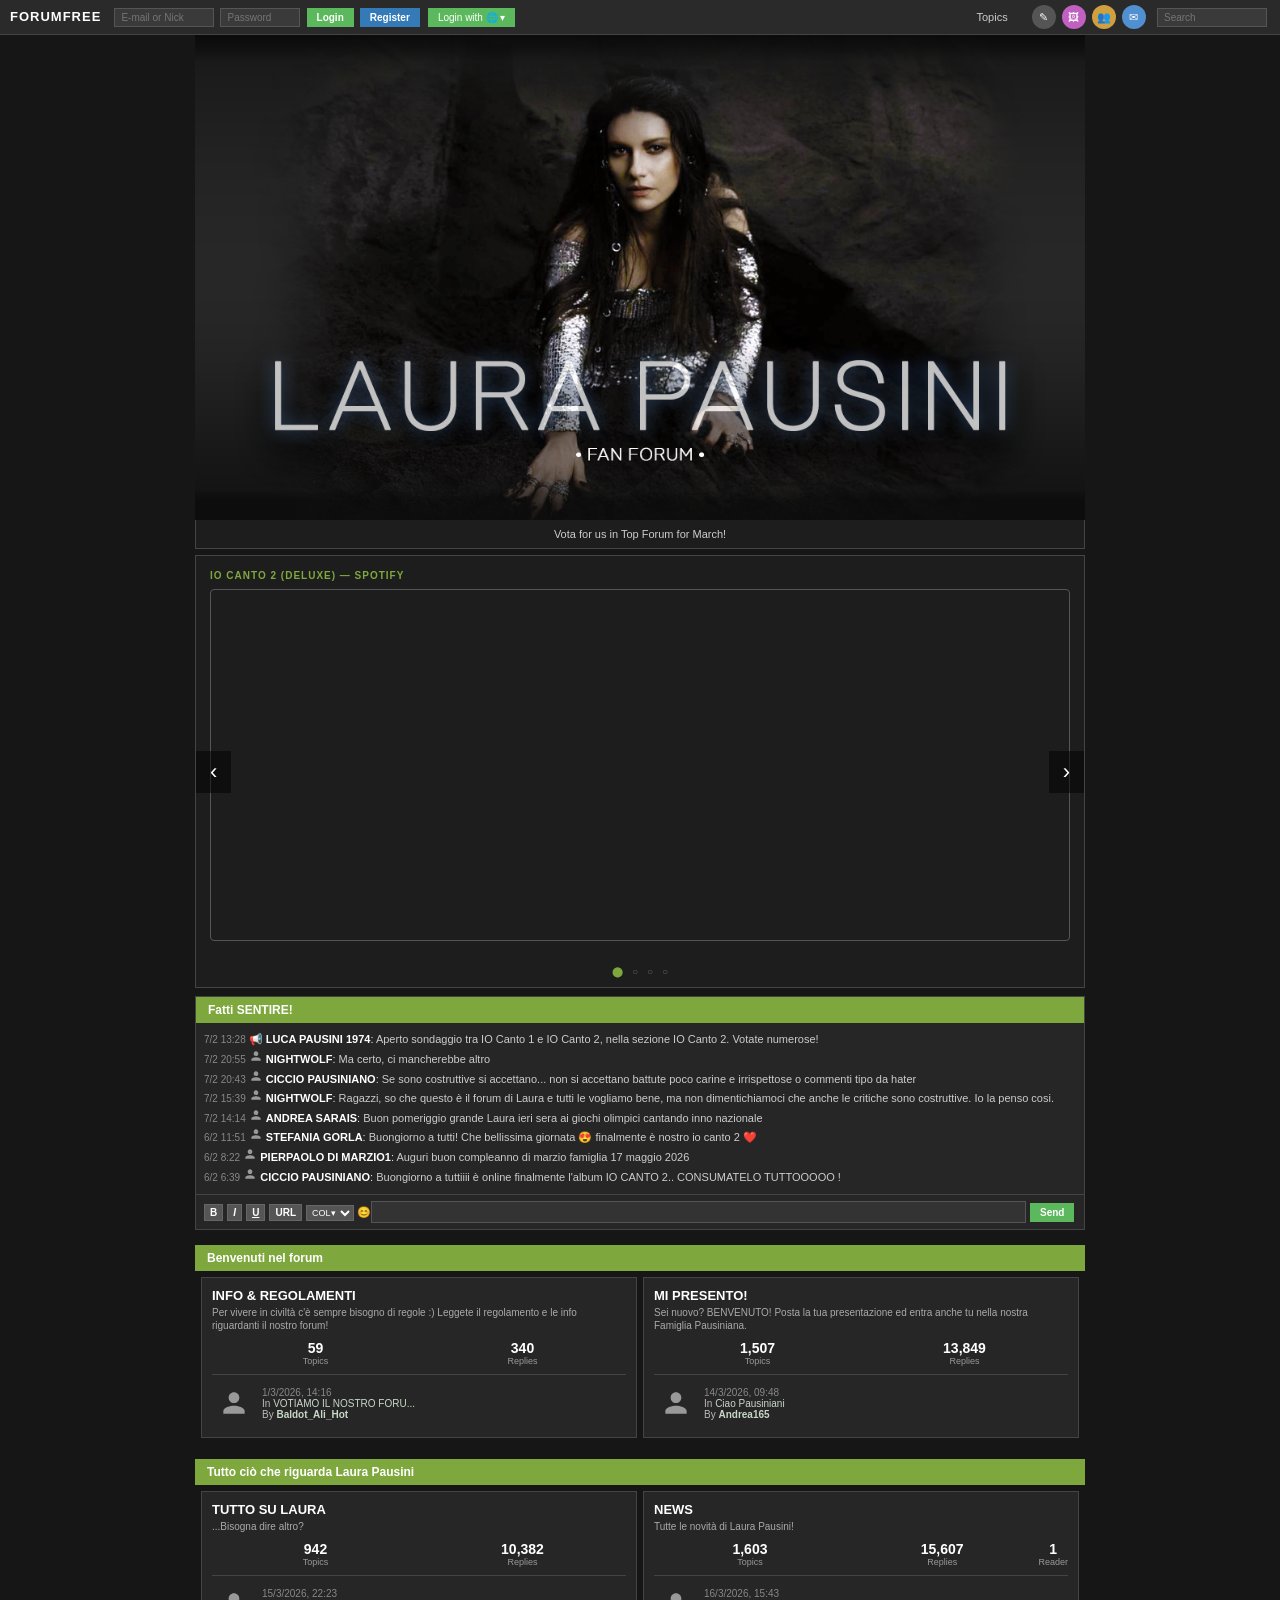
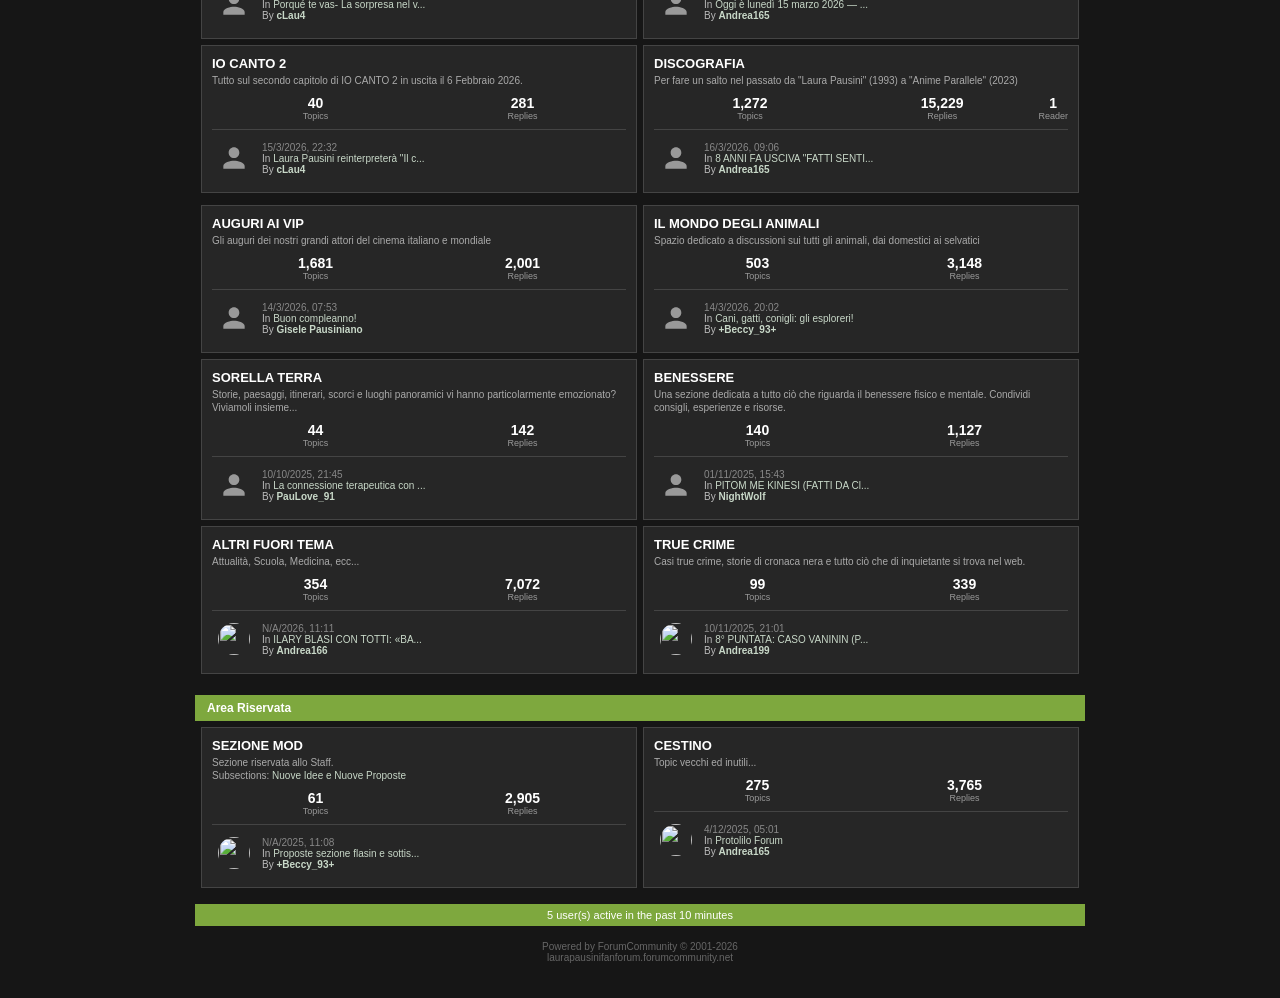
==== commit b9353522: "Fix Spotify embed + add reply functionality + make all sections navigable" ====
--- a/index.html
+++ b/index.html
@@ -58,7 +58,7 @@
         <!-- SLIDE 1: Spotify -->
         <div class="slide" id="slide-0" style="display:block; padding:14px; text-align:center;">
             <div style="font-size:10px; color:#7ea83e; font-weight:bold; text-align:left; letter-spacing:1px; margin-bottom:8px;">IO CANTO 2 (DELUXE) — SPOTIFY</div>
-            <iframe style="border-radius:4px; border:1px solid #555;" src="https://open.spotify.com/embed/artist/22OluAIE5L0RMo7KwmXUjA?utm_source=generator&theme=0" width="100%" height="232" frameBorder="0" allowfullscreen allow="autoplay; clipboard-write; encrypted-media; fullscreen; picture-in-picture" loading="lazy"></iframe>
+            <iframe style="border-radius:4px; border:1px solid #555;" src="https://open.spotify.com/embed/artist/2MiJid7ks8na5qOFad8MFe?utm_source=generator&theme=0" width="100%" height="352" frameBorder="0" allowfullscreen allow="autoplay; clipboard-write; encrypted-media; fullscreen; picture-in-picture" loading="lazy"></iframe>
         </div>
 
         <!-- SLIDE 2: YouTube -->
@@ -79,25 +79,25 @@
                 </tr>
                 <tr>
                     <td style="padding:4px 0; border-bottom:1px solid #333;">
-                        <b style="color:#888;">Oggi</b> — <a href="#" style="color:#ddd;">Laura Pausini è certificata disco d'oro in Spagna. È il primo brano dal "23° Festival di Sanremo" a ottenere le certificazioni.</a><br>
+                        <b style="color:#888;">Oggi</b> — <a href="thread.html" style="color:#ddd;">Laura Pausini è certificata disco d'oro in Spagna. È il primo brano dal "23° Festival di Sanremo" a ottenere le certificazioni.</a><br>
                         <span style="font-size:10px; color:#666;">by <a href="#" style="color:#777;">CICCIO PAUSINIANO</a></span>
                     </td>
                 </tr>
                 <tr>
                     <td style="padding:4px 0; border-bottom:1px solid #333;">
-                        <b style="color:#888;">15 MARZO 2026</b> — <a href="#" style="color:#ddd;">Un discorso speciale per noi fan</a><br>
+                        <b style="color:#888;">15 MARZO 2026</b> — <a href="thread.html" style="color:#ddd;">Un discorso speciale per noi fan</a><br>
                         <span style="font-size:10px; color:#666;">by <a href="#" style="color:#777;">Andrea165</a></span>
                     </td>
                 </tr>
                 <tr>
                     <td style="padding:4px 0; border-bottom:1px solid #333;">
-                        <a href="#" style="color:#ddd;">COVER CON TESTO: «GRAZIE AI TITOLI DI CODA»</a><br>
+                        <a href="thread.html" style="color:#ddd;">COVER CON TESTO: «GRAZIE AI TITOLI DI CODA»</a><br>
                         <span style="font-size:10px; color:#666;">by <a href="#" style="color:#777;">Andreias2</a></span>
                     </td>
                 </tr>
                 <tr>
                     <td style="padding:4px 0; border-bottom:1px solid #333;">
-                        <a href="#" style="color:#ddd;">Finalmente: Bingo apriva pascolò il finale e diceva domani daglieli "Il chiamo fuori tema"</a><br>
+                        <a href="thread.html" style="color:#ddd;">Finalmente: Bingo apriva pascolò il finale e diceva domani daglieli "Il chiamo fuori tema"</a><br>
                         <span style="font-size:10px; color:#666;">by <a href="#" style="color:#777;">Andrea166</a></span>
                     </td>
                 </tr>
@@ -109,13 +109,13 @@
                 </tr>
                 <tr>
                     <td style="padding:4px 0; border-bottom:1px solid #333;">
-                        <a href="#" style="color:#ddd;">NADAL: J. DE MARTINO PRESENTA IL CAST: OPORTUNO GEJLIER E TONY PIERIC, SONO MANTENINI</a><br>
+                        <a href="thread.html" style="color:#ddd;">NADAL: J. DE MARTINO PRESENTA IL CAST: OPORTUNO GEJLIER E TONY PIERIC, SONO MANTENINI</a><br>
                         <span style="font-size:10px; color:#666;">by <a href="#" style="color:#777;">Andrea166</a></span>
                     </td>
                 </tr>
                 <tr>
                     <td style="padding:4px 0;">
-                        <a href="#" style="color:#ddd;">Laura Pausini reinterpretat "Si vola lo one sbaron" di Milne nel suo prossimo album di cover</a><br>
+                        <a href="thread.html" style="color:#ddd;">Laura Pausini reinterpretat "Si vola lo one sbaron" di Milne nel suo prossimo album di cover</a><br>
                         <span style="font-size:10px; color:#666;">by <a href="#" style="color:#777;">cLau4</a></span>
                     </td>
                 </tr>
@@ -209,7 +209,7 @@
     <table class="forum-grid" cellpadding="0" cellspacing="6" border="0">
         <tr class="forum-row">
             <!-- INFO & REGOLAMENTI -->
-            <td class="forum-box">
+            <td class="forum-box" onclick="window.location='forum.html';" style="cursor:pointer;">
                 <div class="forum-box-title"><a href="forum.html">INFO & REGOLAMENTI</a></div>
                 <div class="forum-box-desc">Per vivere in civilt&agrave; c'&egrave; sempre bisogno di regole :) Leggete il regolamento e le info riguardanti il nostro forum!</div>
                 <table class="forum-stats" cellpadding="0" cellspacing="0" border="0">
@@ -223,15 +223,15 @@
                         <div class="forum-lastpost-avatar"><img src="data:image/svg+xml;charset=UTF-8,%3Csvg%20xmlns%3D%22http%3A%2F%2Fwww.w3.org%2F2000%2Fsvg%22%20viewBox%3D%220%200%2024%2024%22%20fill%3D%22%23999999%22%3E%3Cpath%20d%3D%22M12%2012c2.21%200%204-1.79%204-4s-1.79-4-4-4-4%201.79-4%204%201.79%204%204%204zm0%202c-2.67%200-8%201.34-8%204v2h16v-2c0-2.66-5.33-4-8-4z%22%2F%3E%3C%2Fsvg%3E" alt=""></div>
                         <div class="forum-lastpost-info">
                             <span class="forum-lastpost-date">1/3/2026, 14:16</span><br>
-                            In <a href="#">VOTIAMO IL NOSTRO FORU...</a><br>
+                            In <a href="thread.html">VOTIAMO IL NOSTRO FORU...</a><br>
                             By <b><a href="#">Baldot_Ali_Hot</a></b>
                         </div>
                     </div>
                 </div>
             </td>
             <!-- MI PRESENTO! -->
-            <td class="forum-box">
-                <div class="forum-box-title"><a href="#">MI PRESENTO!</a></div>
+            <td class="forum-box" onclick="window.location='forum.html';" style="cursor:pointer;">
+                <div class="forum-box-title"><a href="forum.html">MI PRESENTO!</a></div>
                 <div class="forum-box-desc">Sei nuovo? BENVENUTO! Posta la tua presentazione ed entra anche tu nella nostra Famiglia Pausiniana.</div>
                 <table class="forum-stats" cellpadding="0" cellspacing="0" border="0">
                     <tr>
@@ -244,7 +244,7 @@
                         <div class="forum-lastpost-avatar"><img src="data:image/svg+xml;charset=UTF-8,%3Csvg%20xmlns%3D%22http%3A%2F%2Fwww.w3.org%2F2000%2Fsvg%22%20viewBox%3D%220%200%2024%2024%22%20fill%3D%22%23999999%22%3E%3Cpath%20d%3D%22M12%2012c2.21%200%204-1.79%204-4s-1.79-4-4-4-4%201.79-4%204%201.79%204%204%204zm0%202c-2.67%200-8%201.34-8%204v2h16v-2c0-2.66-5.33-4-8-4z%22%2F%3E%3C%2Fsvg%3E" alt=""></div>
                         <div class="forum-lastpost-info">
                             <span class="forum-lastpost-date">14/3/2026, 09:48</span><br>
-                            In <a href="#">Ciao Pausiniani</a><br>
+                            In <a href="thread.html">Ciao Pausiniani</a><br>
                             By <b><a href="#">Andrea165</a></b>
                         </div>
                     </div>
@@ -258,7 +258,7 @@
     <table class="forum-grid" cellpadding="0" cellspacing="6" border="0">
         <tr class="forum-row">
             <!-- TUTTO SU LAURA -->
-            <td class="forum-box">
+            <td class="forum-box" onclick="window.location='forum.html';" style="cursor:pointer;">
                 <div class="forum-box-title"><a href="forum.html">TUTTO SU LAURA</a></div>
                 <div class="forum-box-desc">...Bisogna dire altro?</div>
                 <table class="forum-stats" cellpadding="0" cellspacing="0" border="0">
@@ -272,14 +272,14 @@
                         <div class="forum-lastpost-avatar"><img src="data:image/svg+xml;charset=UTF-8,%3Csvg%20xmlns%3D%22http%3A%2F%2Fwww.w3.org%2F2000%2Fsvg%22%20viewBox%3D%220%200%2024%2024%22%20fill%3D%22%23999999%22%3E%3Cpath%20d%3D%22M12%2012c2.21%200%204-1.79%204-4s-1.79-4-4-4-4%201.79-4%204%201.79%204%204%204zm0%202c-2.67%200-8%201.34-8%204v2h16v-2c0-2.66-5.33-4-8-4z%22%2F%3E%3C%2Fsvg%3E" alt=""></div>
                         <div class="forum-lastpost-info">
                             <span class="forum-lastpost-date">15/3/2026, 22:23</span><br>
-                            In <a href="#">Porqu&eacute; te vas- La sorpresa nel v...</a><br>
+                            In <a href="thread.html">Porqu&eacute; te vas- La sorpresa nel v...</a><br>
                             By <b><a href="#">cLau4</a></b>
                         </div>
                     </div>
                 </div>
             </td>
             <!-- NEWS -->
-            <td class="forum-box">
+            <td class="forum-box" onclick="window.location='forum.html';" style="cursor:pointer;">
                 <div class="forum-box-title"><a href="forum.html">NEWS</a></div>
                 <div class="forum-box-desc">Tutte le novit&agrave; di Laura Pausini!</div>
                 <table class="forum-stats" cellpadding="0" cellspacing="0" border="0">
@@ -303,8 +303,8 @@
         </tr>
         <tr class="forum-row">
             <!-- IO CANTO 2 -->
-            <td class="forum-box">
-                <div class="forum-box-title"><a href="#">IO CANTO 2</a></div>
+            <td class="forum-box" onclick="window.location='forum.html';" style="cursor:pointer;">
+                <div class="forum-box-title"><a href="forum.html">IO CANTO 2</a></div>
                 <div class="forum-box-desc">Tutto sul secondo capitolo di IO CANTO 2 in uscita il 6 Febbraio 2026.</div>
                 <table class="forum-stats" cellpadding="0" cellspacing="0" border="0">
                     <tr>
@@ -317,15 +317,15 @@
                         <div class="forum-lastpost-avatar"><img src="data:image/svg+xml;charset=UTF-8,%3Csvg%20xmlns%3D%22http%3A%2F%2Fwww.w3.org%2F2000%2Fsvg%22%20viewBox%3D%220%200%2024%2024%22%20fill%3D%22%23999999%22%3E%3Cpath%20d%3D%22M12%2012c2.21%200%204-1.79%204-4s-1.79-4-4-4-4%201.79-4%204%201.79%204%204%204zm0%202c-2.67%200-8%201.34-8%204v2h16v-2c0-2.66-5.33-4-8-4z%22%2F%3E%3C%2Fsvg%3E" alt=""></div>
                         <div class="forum-lastpost-info">
                             <span class="forum-lastpost-date">15/3/2026, 22:32</span><br>
-                            In <a href="#">Laura Pausini reinterpreter&agrave; "Il c...</a><br>
+                            In <a href="thread.html">Laura Pausini reinterpreter&agrave; "Il c...</a><br>
                             By <b><a href="#">cLau4</a></b>
                         </div>
                     </div>
                 </div>
             </td>
             <!-- DISCOGRAFIA -->
-            <td class="forum-box">
-                <div class="forum-box-title"><a href="#">DISCOGRAFIA</a></div>
+            <td class="forum-box" onclick="window.location='forum.html';" style="cursor:pointer;">
+                <div class="forum-box-title"><a href="forum.html">DISCOGRAFIA</a></div>
                 <div class="forum-box-desc">Per fare un salto nel passato da "Laura Pausini" (1993) a "Anime Parallele" (2023)</div>
                 <table class="forum-stats" cellpadding="0" cellspacing="0" border="0">
                     <tr>
@@ -339,7 +339,7 @@
                         <div class="forum-lastpost-avatar"><img src="data:image/svg+xml;charset=UTF-8,%3Csvg%20xmlns%3D%22http%3A%2F%2Fwww.w3.org%2F2000%2Fsvg%22%20viewBox%3D%220%200%2024%2024%22%20fill%3D%22%23999999%22%3E%3Cpath%20d%3D%22M12%2012c2.21%200%204-1.79%204-4s-1.79-4-4-4-4%201.79-4%204%201.79%204%204%204zm0%202c-2.67%200-8%201.34-8%204v2h16v-2c0-2.66-5.33-4-8-4z%22%2F%3E%3C%2Fsvg%3E" alt=""></div>
                         <div class="forum-lastpost-info">
                             <span class="forum-lastpost-date">16/3/2026, 09:06</span><br>
-                            In <a href="#">8 ANNI FA USCIVA "FATTI SENTI...</a><br>
+                            In <a href="thread.html">8 ANNI FA USCIVA "FATTI SENTI...</a><br>
                             By <b><a href="#">Andrea165</a></b>
                         </div>
                     </div>
@@ -352,8 +352,8 @@
     <table class="forum-grid" cellpadding="0" cellspacing="6" border="0">
         <tr class="forum-row">
             <!-- AUGURI AI VIP -->
-            <td class="forum-box">
-                <div class="forum-box-title"><a href="#">AUGURI AI VIP</a></div>
+            <td class="forum-box" onclick="window.location='forum.html';" style="cursor:pointer;">
+                <div class="forum-box-title"><a href="forum.html">AUGURI AI VIP</a></div>
                 <div class="forum-box-desc">Gli auguri dei nostri grandi attori del cinema italiano e mondiale</div>
                 <table class="forum-stats" cellpadding="0" cellspacing="0" border="0">
                     <tr>
@@ -366,15 +366,15 @@
                         <div class="forum-lastpost-avatar"><img src="data:image/svg+xml;charset=UTF-8,%3Csvg%20xmlns%3D%22http%3A%2F%2Fwww.w3.org%2F2000%2Fsvg%22%20viewBox%3D%220%200%2024%2024%22%20fill%3D%22%23999999%22%3E%3Cpath%20d%3D%22M12%2012c2.21%200%204-1.79%204-4s-1.79-4-4-4-4%201.79-4%204%201.79%204%204%204zm0%202c-2.67%200-8%201.34-8%204v2h16v-2c0-2.66-5.33-4-8-4z%22%2F%3E%3C%2Fsvg%3E" alt=""></div>
                         <div class="forum-lastpost-info">
                             <span class="forum-lastpost-date">14/3/2026, 07:53</span><br>
-                            In <a href="#">Buon compleanno!</a><br>
+                            In <a href="thread.html">Buon compleanno!</a><br>
                             By <b><a href="#">Gisele Pausiniano</a></b>
                         </div>
                     </div>
                 </div>
             </td>
             <!-- IL MONDO DEGLI ANIMALI -->
-            <td class="forum-box">
-                <div class="forum-box-title"><a href="#">IL MONDO DEGLI ANIMALI</a></div>
+            <td class="forum-box" onclick="window.location='forum.html';" style="cursor:pointer;">
+                <div class="forum-box-title"><a href="forum.html">IL MONDO DEGLI ANIMALI</a></div>
                 <div class="forum-box-desc">Spazio dedicato a discussioni sui tutti gli animali, dai domestici ai selvatici</div>
                 <table class="forum-stats" cellpadding="0" cellspacing="0" border="0">
                     <tr>
@@ -387,7 +387,7 @@
                         <div class="forum-lastpost-avatar"><img src="data:image/svg+xml;charset=UTF-8,%3Csvg%20xmlns%3D%22http%3A%2F%2Fwww.w3.org%2F2000%2Fsvg%22%20viewBox%3D%220%200%2024%2024%22%20fill%3D%22%23999999%22%3E%3Cpath%20d%3D%22M12%2012c2.21%200%204-1.79%204-4s-1.79-4-4-4-4%201.79-4%204%201.79%204%204%204zm0%202c-2.67%200-8%201.34-8%204v2h16v-2c0-2.66-5.33-4-8-4z%22%2F%3E%3C%2Fsvg%3E" alt=""></div>
                         <div class="forum-lastpost-info">
                             <span class="forum-lastpost-date">14/3/2026, 20:02</span><br>
-                            In <a href="#">Cani, gatti, conigli: gli esploreri!</a><br>
+                            In <a href="thread.html">Cani, gatti, conigli: gli esploreri!</a><br>
                             By <b><a href="#">+Beccy_93+</a></b>
                         </div>
                     </div>
@@ -396,8 +396,8 @@
         </tr>
         <tr class="forum-row">
             <!-- SORELLA TERRA -->
-            <td class="forum-box">
-                <div class="forum-box-title"><a href="#">SORELLA TERRA</a></div>
+            <td class="forum-box" onclick="window.location='forum.html';" style="cursor:pointer;">
+                <div class="forum-box-title"><a href="forum.html">SORELLA TERRA</a></div>
                 <div class="forum-box-desc">Storie, paesaggi, itinerari, scorci e luoghi panoramici vi hanno particolarmente emozionato? Viviamoli insieme...</div>
                 <table class="forum-stats" cellpadding="0" cellspacing="0" border="0">
                     <tr>
@@ -410,15 +410,15 @@
                         <div class="forum-lastpost-avatar"><img src="data:image/svg+xml;charset=UTF-8,%3Csvg%20xmlns%3D%22http%3A%2F%2Fwww.w3.org%2F2000%2Fsvg%22%20viewBox%3D%220%200%2024%2024%22%20fill%3D%22%23999999%22%3E%3Cpath%20d%3D%22M12%2012c2.21%200%204-1.79%204-4s-1.79-4-4-4-4%201.79-4%204%201.79%204%204%204zm0%202c-2.67%200-8%201.34-8%204v2h16v-2c0-2.66-5.33-4-8-4z%22%2F%3E%3C%2Fsvg%3E" alt=""></div>
                         <div class="forum-lastpost-info">
                             <span class="forum-lastpost-date">10/10/2025, 21:45</span><br>
-                            In <a href="#">La connessione terapeutica con ...</a><br>
+                            In <a href="thread.html">La connessione terapeutica con ...</a><br>
                             By <b><a href="#">PauLove_91</a></b>
                         </div>
                     </div>
                 </div>
             </td>
             <!-- BENESSERE -->
-            <td class="forum-box">
-                <div class="forum-box-title"><a href="#">BENESSERE</a></div>
+            <td class="forum-box" onclick="window.location='forum.html';" style="cursor:pointer;">
+                <div class="forum-box-title"><a href="forum.html">BENESSERE</a></div>
                 <div class="forum-box-desc">Una sezione dedicata a tutto ci&ograve; che riguarda il benessere fisico e mentale. Condividi consigli, esperienze e risorse.</div>
                 <table class="forum-stats" cellpadding="0" cellspacing="0" border="0">
                     <tr>
@@ -431,7 +431,7 @@
                         <div class="forum-lastpost-avatar"><img src="data:image/svg+xml;charset=UTF-8,%3Csvg%20xmlns%3D%22http%3A%2F%2Fwww.w3.org%2F2000%2Fsvg%22%20viewBox%3D%220%200%2024%2024%22%20fill%3D%22%23999999%22%3E%3Cpath%20d%3D%22M12%2012c2.21%200%204-1.79%204-4s-1.79-4-4-4-4%201.79-4%204%201.79%204%204%204zm0%202c-2.67%200-8%201.34-8%204v2h16v-2c0-2.66-5.33-4-8-4z%22%2F%3E%3C%2Fsvg%3E" alt=""></div>
                         <div class="forum-lastpost-info">
                             <span class="forum-lastpost-date">01/11/2025, 15:43</span><br>
-                            In <a href="#">PITOM ME KINESI (FATTI DA Cl...</a><br>
+                            In <a href="thread.html">PITOM ME KINESI (FATTI DA Cl...</a><br>
                             By <b><a href="#">NightWolf</a></b>
                         </div>
                     </div>
@@ -440,8 +440,8 @@
         </tr>
         <tr class="forum-row">
             <!-- ALTRI FUORI TEMA -->
-            <td class="forum-box">
-                <div class="forum-box-title"><a href="#">ALTRI FUORI TEMA</a></div>
+            <td class="forum-box" onclick="window.location='forum.html';" style="cursor:pointer;">
+                <div class="forum-box-title"><a href="forum.html">ALTRI FUORI TEMA</a></div>
                 <div class="forum-box-desc">Attualit&agrave;, Scuola, Medicina, ecc...</div>
                 <table class="forum-stats" cellpadding="0" cellspacing="0" border="0">
                     <tr>
@@ -454,15 +454,15 @@
                         <div class="forum-lastpost-avatar"><img src="https://upload.wikimedia.org/wikipedia/commons/thumb/d/d8/Person_icon_BLACK-01.svg/32px-Person_icon_BLACK-01.svg.png" alt=""></div>
                         <div class="forum-lastpost-info">
                             <span class="forum-lastpost-date">N/A/2026, 11:11</span><br>
-                            In <a href="#">ILARY BLASI CON TOTTI: «BA...</a><br>
+                            In <a href="thread.html">ILARY BLASI CON TOTTI: «BA...</a><br>
                             By <b><a href="#">Andrea166</a></b>
                         </div>
                     </div>
                 </div>
             </td>
             <!-- TRUE CRIME -->
-            <td class="forum-box">
-                <div class="forum-box-title"><a href="#">TRUE CRIME</a></div>
+            <td class="forum-box" onclick="window.location='forum.html';" style="cursor:pointer;">
+                <div class="forum-box-title"><a href="forum.html">TRUE CRIME</a></div>
                 <div class="forum-box-desc">Casi true crime, storie di cronaca nera e tutto ci&ograve; che di inquietante si trova nel web.</div>
                 <table class="forum-stats" cellpadding="0" cellspacing="0" border="0">
                     <tr>
@@ -475,7 +475,7 @@
                         <div class="forum-lastpost-avatar"><img src="https://upload.wikimedia.org/wikipedia/commons/thumb/d/d8/Person_icon_BLACK-01.svg/32px-Person_icon_BLACK-01.svg.png" alt=""></div>
                         <div class="forum-lastpost-info">
                             <span class="forum-lastpost-date">10/11/2025, 21:01</span><br>
-                            In <a href="#">8° PUNTATA: CASO VANININ (P...</a><br>
+                            In <a href="thread.html">8° PUNTATA: CASO VANININ (P...</a><br>
                             By <b><a href="#">Andrea199</a></b>
                         </div>
                     </div>
@@ -489,9 +489,9 @@
     <table class="forum-grid" cellpadding="0" cellspacing="6" border="0">
         <tr class="forum-row">
             <!-- SEZIONE MOD -->
-            <td class="forum-box">
-                <div class="forum-box-title"><a href="#">SEZIONE MOD</a></div>
-                <div class="forum-box-desc">Sezione riservata allo Staff.<br>Subsections: <a href="#">Nuove Idee e Nuove Proposte</a></div>
+            <td class="forum-box" onclick="window.location='forum.html';" style="cursor:pointer;">
+                <div class="forum-box-title"><a href="forum.html">SEZIONE MOD</a></div>
+                <div class="forum-box-desc">Sezione riservata allo Staff.<br>Subsections: <a href="forum.html">Nuove Idee e Nuove Proposte</a></div>
                 <table class="forum-stats" cellpadding="0" cellspacing="0" border="0">
                     <tr>
                         <td class="forum-stat"><div class="stat-num">61</div><div class="stat-label">Topics</div></td>
@@ -503,15 +503,15 @@
                         <div class="forum-lastpost-avatar"><img src="https://upload.wikimedia.org/wikipedia/commons/thumb/d/d8/Person_icon_BLACK-01.svg/32px-Person_icon_BLACK-01.svg.png" alt=""></div>
                         <div class="forum-lastpost-info">
                             <span class="forum-lastpost-date">N/A/2025, 11:08</span><br>
-                            In <a href="#">Proposte sezione flasin e sottis...</a><br>
+                            In <a href="thread.html">Proposte sezione flasin e sottis...</a><br>
                             By <b><a href="#">+Beccy_93+</a></b>
                         </div>
                     </div>
                 </div>
             </td>
             <!-- CESTINO -->
-            <td class="forum-box">
-                <div class="forum-box-title"><a href="#">CESTINO</a></div>
+            <td class="forum-box" onclick="window.location='forum.html';" style="cursor:pointer;">
+                <div class="forum-box-title"><a href="forum.html">CESTINO</a></div>
                 <div class="forum-box-desc">Topic vecchi ed inutili...</div>
                 <table class="forum-stats" cellpadding="0" cellspacing="0" border="0">
                     <tr>
@@ -524,7 +524,7 @@
                         <div class="forum-lastpost-avatar"><img src="https://upload.wikimedia.org/wikipedia/commons/thumb/d/d8/Person_icon_BLACK-01.svg/32px-Person_icon_BLACK-01.svg.png" alt=""></div>
                         <div class="forum-lastpost-info">
                             <span class="forum-lastpost-date">4/12/2025, 05:01</span><br>
-                            In <a href="#">Protolilo Forum</a><br>
+                            In <a href="thread.html">Protolilo Forum</a><br>
                             By <b><a href="#">Andrea165</a></b>
                         </div>
                     </div>
